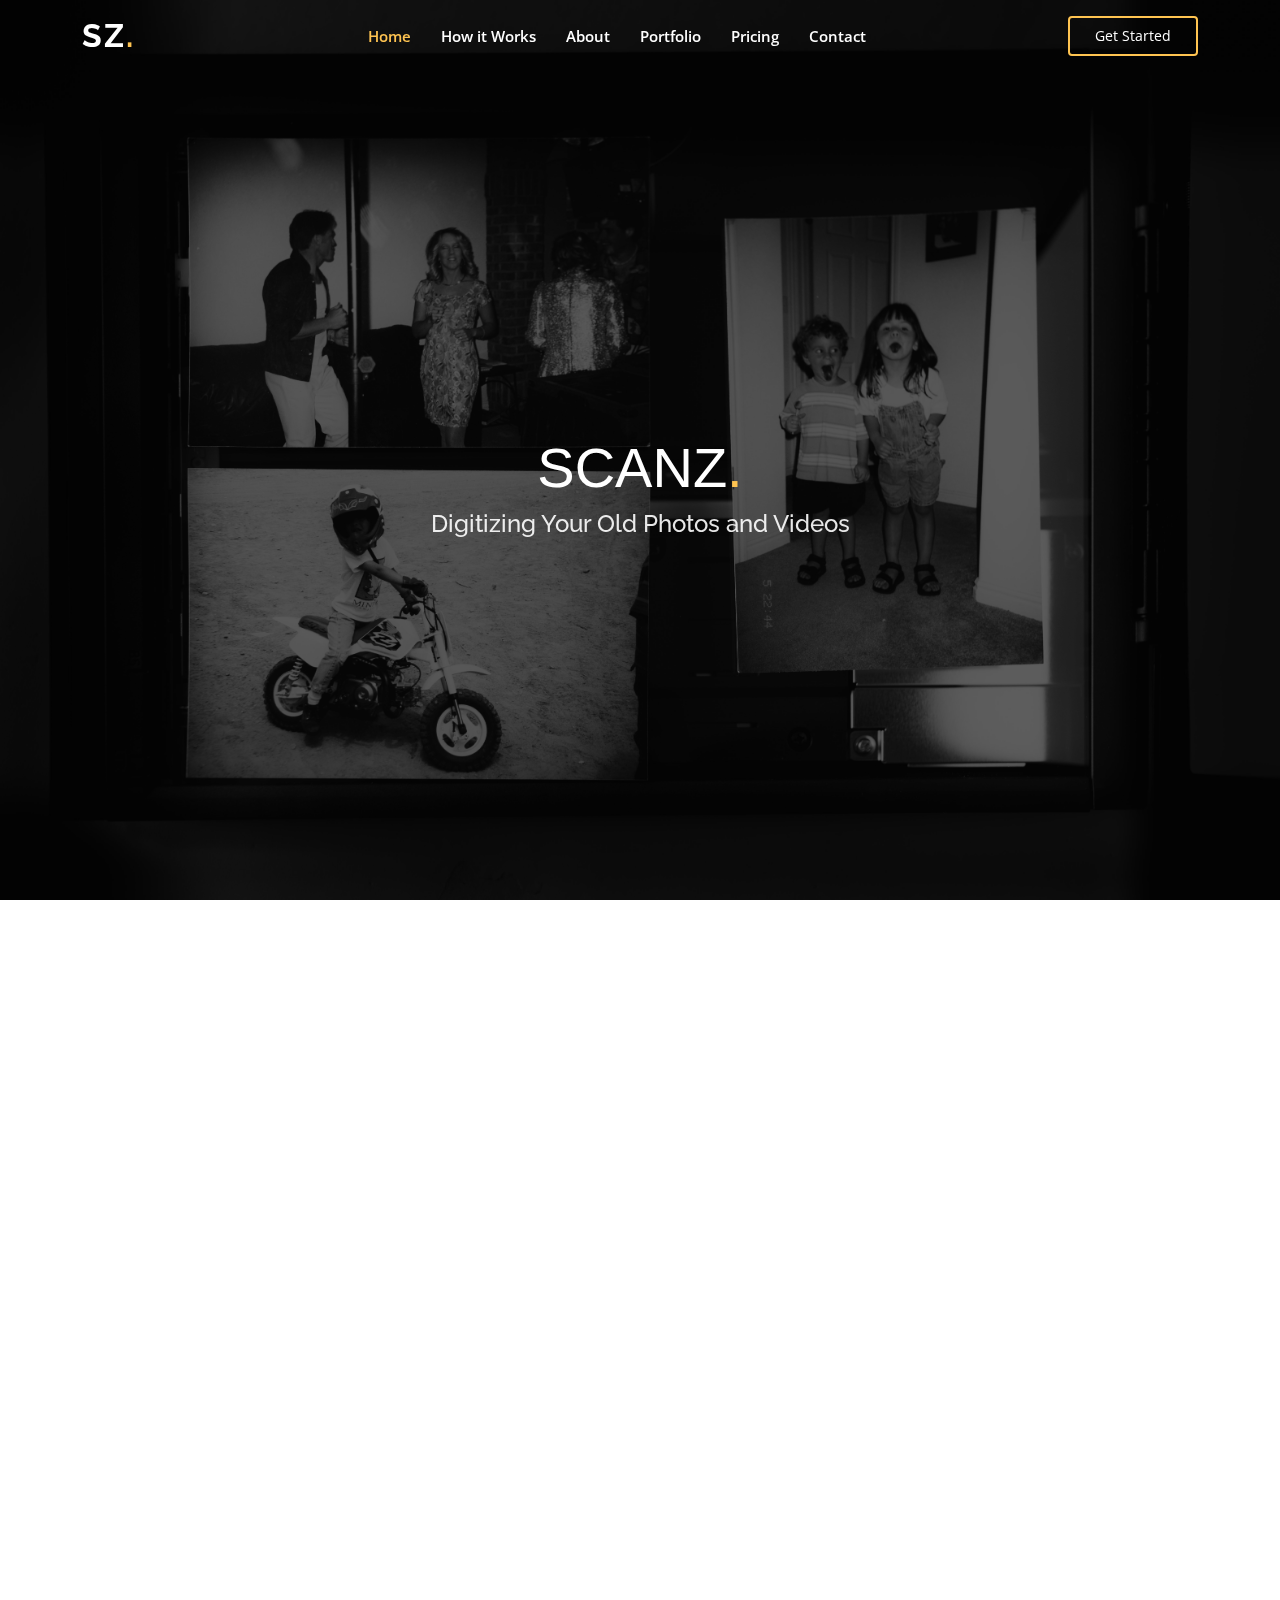
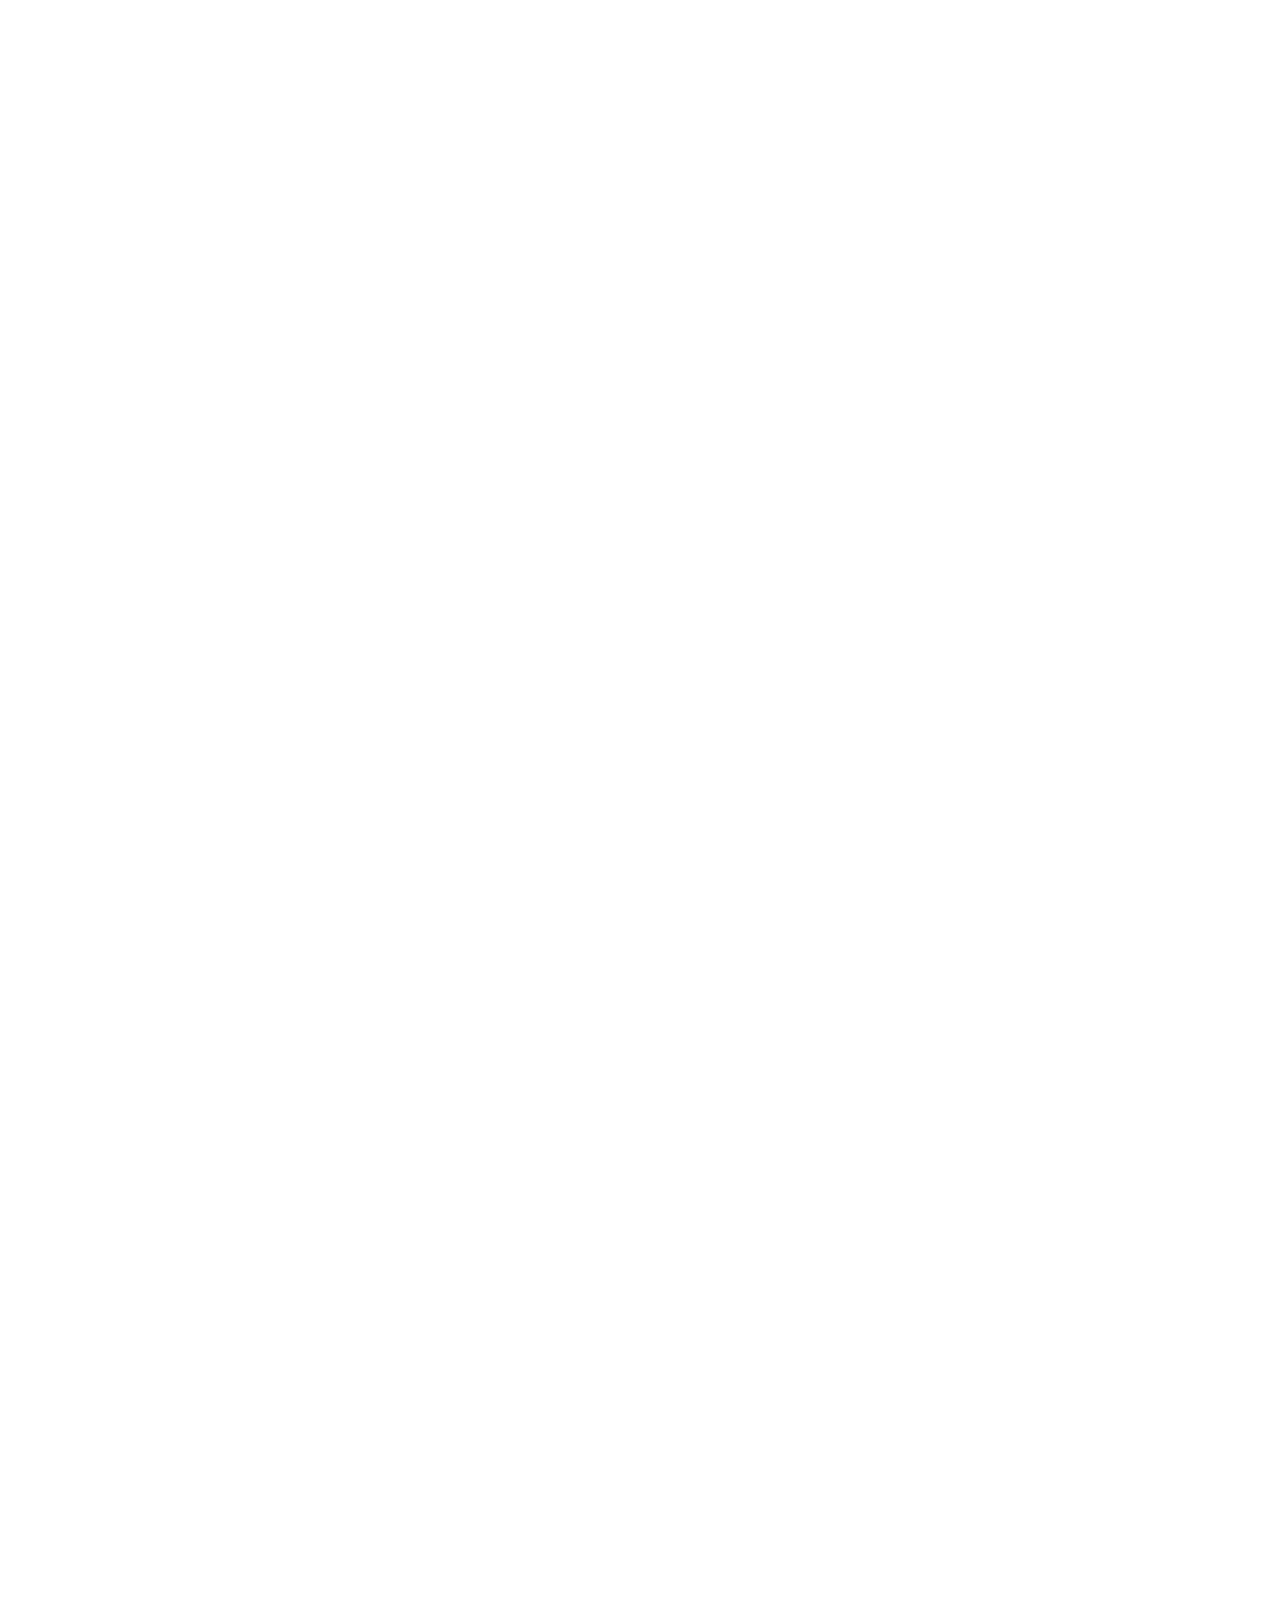
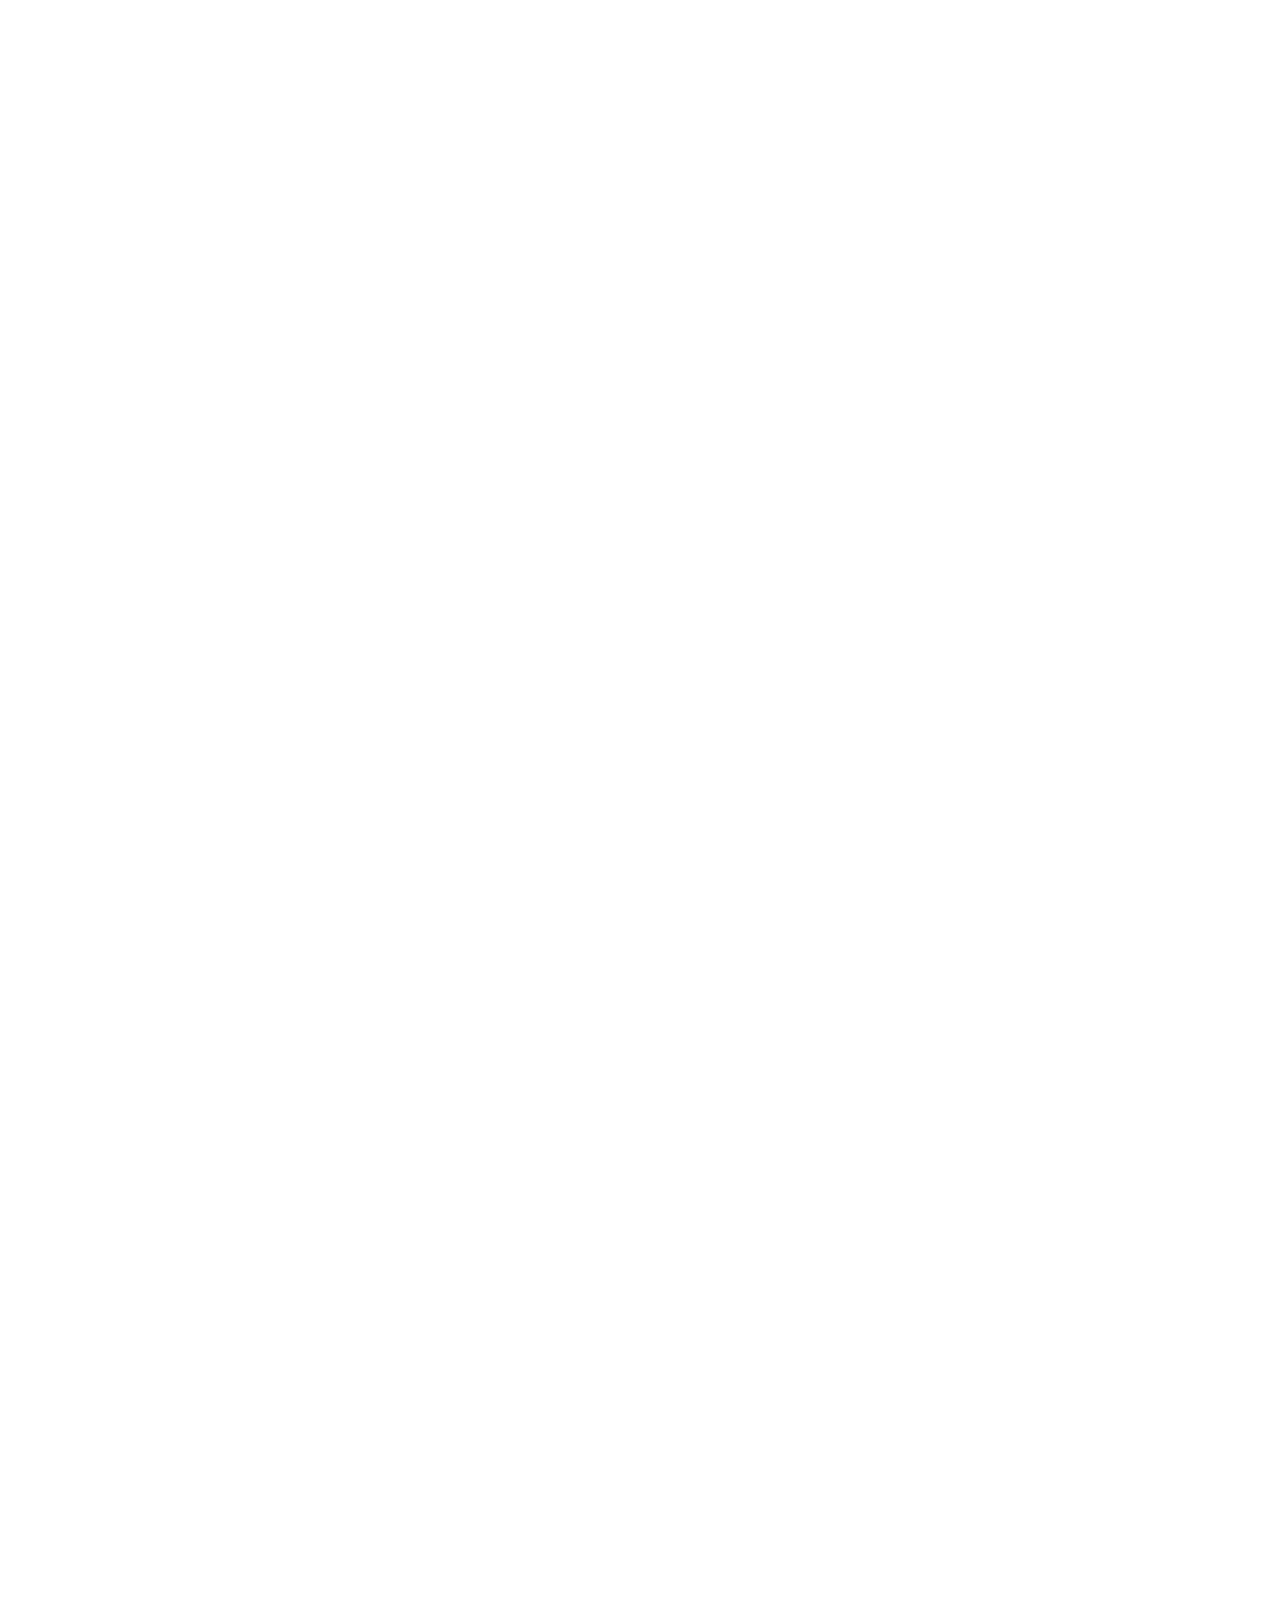
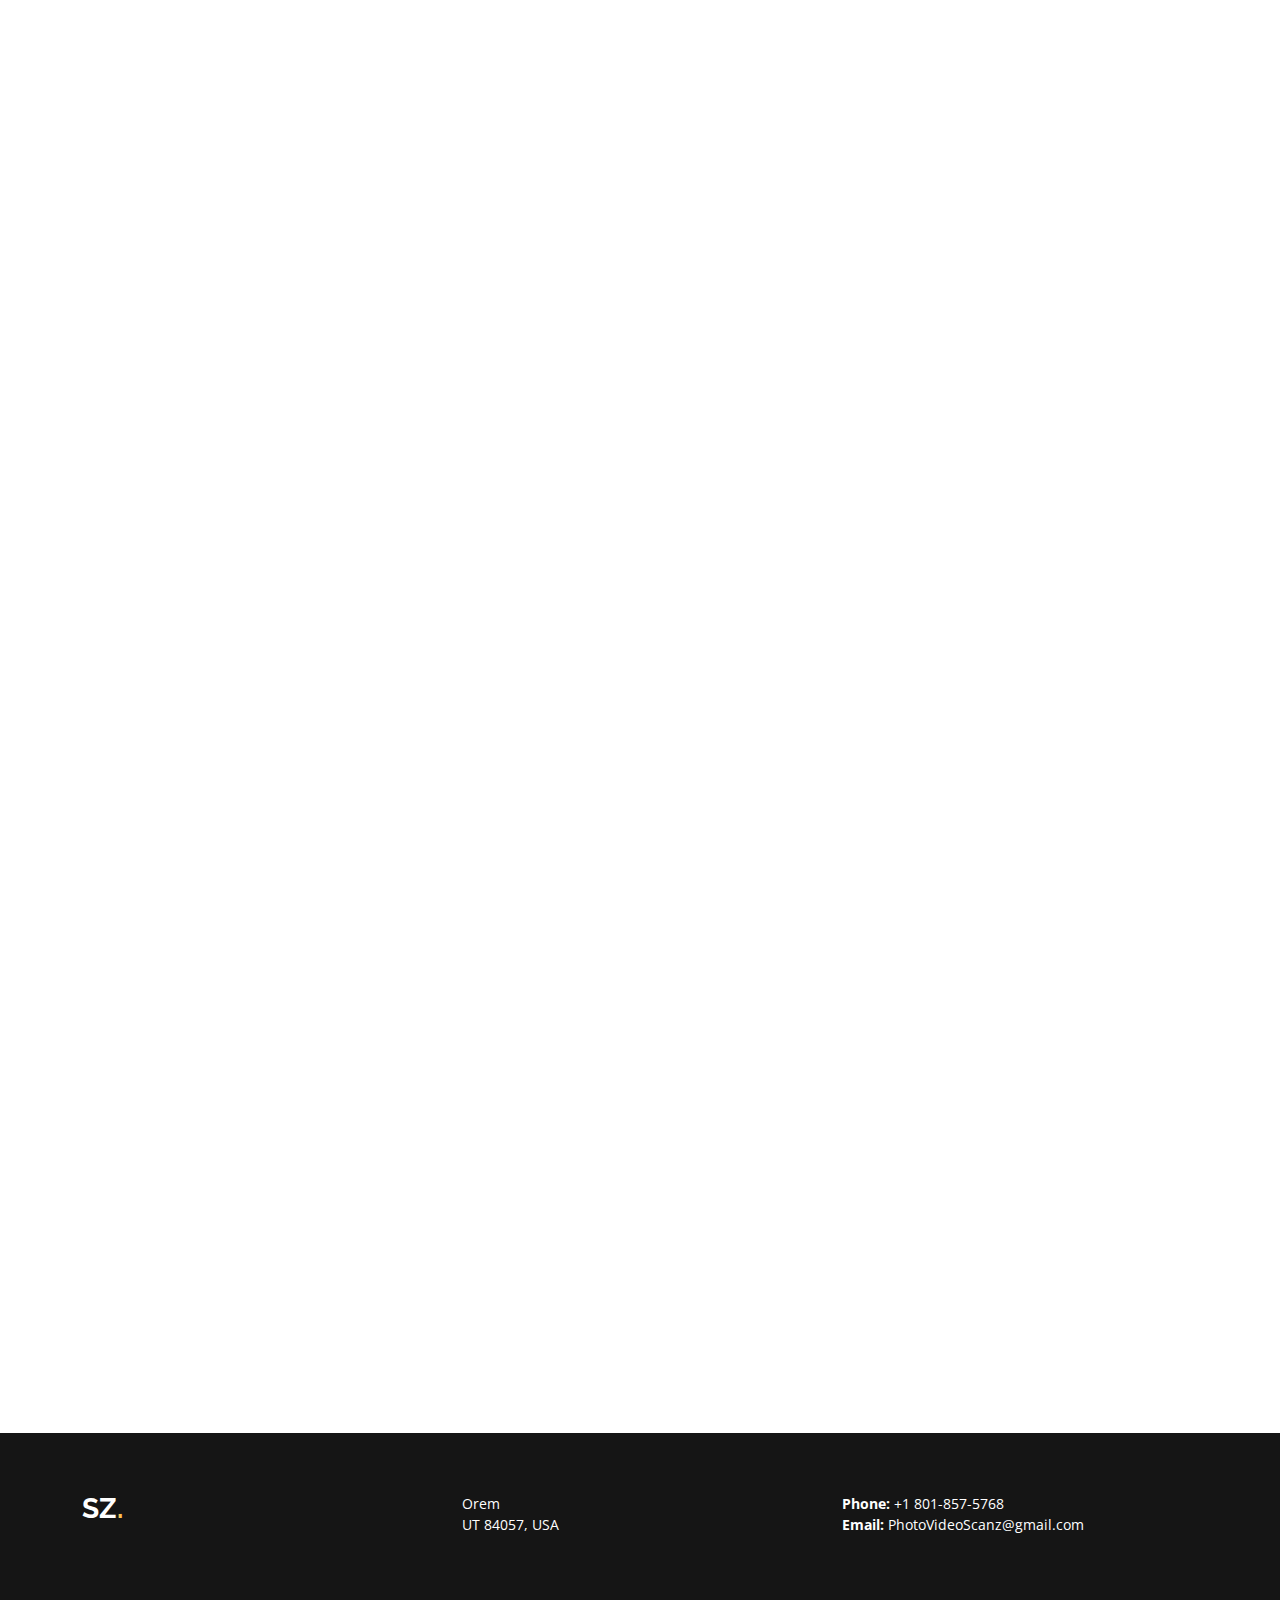
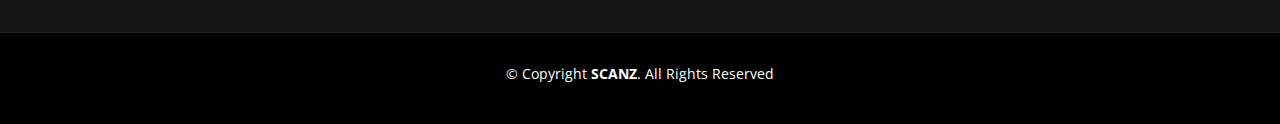
==== index.html @ b17d1dec "added powered by unstatic forms" ====
<!DOCTYPE html>
<html lang="en">

<head>

  <meta property="og:url"                content="https://scanzdigital.com" />
  <meta property="og:type"               content="webstie" />
  <meta property="og:title"              content="Scanz" />
  <meta property="og:description"        content="Share and save your memories digitally" />
  <meta property="og:image"              content="assets/img/cover.jpg" />

  <meta charset="utf-8">
  <meta content="width=device-width, initial-scale=1.0" name="viewport">


<!-- Google tag (gtag.js) -->
<script async src="https://www.googletagmanager.com/gtag/js?id=G-98M9Y3DHP5">
</script>
<script>
  window.dataLayer = window.dataLayer || [];
  function gtag(){dataLayer.push(arguments);}
  gtag('js', new Date());

  gtag('config', 'G-98M9Y3DHP5');

  gtag('config', 'AW-11189648727');
</script>


  <title>Scanz</title>
  <meta content="" name="description">
  <meta content="" name="keywords">

  <!-- Favicons -->
  <link href="assets/img/favicon.png" rel="icon">
  <link href="assets/img/favicon.png" rel="icon">

  <!-- Google Fonts -->
  <link href="https://fonts.googleapis.com/css?family=Open+Sans:300,300i,400,400i,600,600i,700,700i|Raleway:300,300i,400,400i,500,500i,600,600i,700,700i|Poppins:300,300i,400,400i,500,500i,600,600i,700,700i" rel="stylesheet">

  <!-- Vendor CSS Files -->
  <link href="assets/vendor/aos/aos.css" rel="stylesheet">
  <link href="assets/vendor/bootstrap/css/bootstrap.min.css" rel="stylesheet">
  <link href="assets/vendor/bootstrap-icons/bootstrap-icons.css" rel="stylesheet">
  <link href="assets/vendor/boxicons/css/boxicons.min.css" rel="stylesheet">
  <link href="assets/vendor/glightbox/css/glightbox.min.css" rel="stylesheet">
  <link href="assets/vendor/remixicon/remixicon.css" rel="stylesheet">
  <link href="assets/vendor/swiper/swiper-bundle.min.css" rel="stylesheet">

  <!-- Template Main CSS File -->
  <link href="assets/css/style.css" rel="stylesheet">

  <!-- =======================================================
  * Template Name: Gp - v4.10.0
  * Template URL: https://bootstrapmade.com/gp-free-multipurpose-html-bootstrap-template/
  * Author: BootstrapMade.com
  * License: https://bootstrapmade.com/license/
  ======================================================== -->
</head>

<body>

  <!-- ======= Header ======= -->
  <header id="header" class="fixed-top ">
    <div class="container d-flex align-items-center justify-content-lg-between">

      <h1 class="logo me-auto me-lg-0"><a href="index.html">SZ<span>.</span></a></h1>
      <!-- Uncomment below if you prefer to use an image logo -->
      <!-- <a href="index.html" class="logo me-auto me-lg-0"><img src="assets/img/logo.png" alt="" class="img-fluid"></a>-->

      <nav id="navbar" class="navbar order-last order-lg-0">
        <ul>
          <li><a class="nav-link scrollto active" href="#hero">Home</a></li>
          <li><a class="nav-link scrollto" href="#works">How it Works</a></li>
          <li><a class="nav-link scrollto" href="#about">About</a></li>
          <!-- <li><a class="nav-link scrollto" href="#services">Services</a></li> -->
          <li><a class="nav-link scrollto " href="#portfolio">Portfolio</a></li>
          <li><a class="nav-link scrollto" href="#counts">Pricing</a></li>
          <!-- <li class="dropdown"><a href="#"><span>Drop Down</span> <i class="bi bi-chevron-down"></i></a> -->
            <!-- <ul>
              <li><a href="#">Drop Down 1</a></li>
              <li class="dropdown"><a href="#"><span>Deep Drop Down</span> <i class="bi bi-chevron-right"></i></a>
                <ul>
                  <li><a href="#">Deep Drop Down 1</a></li>
                  <li><a href="#">Deep Drop Down 2</a></li>
                  <li><a href="#">Deep Drop Down 3</a></li>
                  <li><a href="#">Deep Drop Down 4</a></li>
                  <li><a href="#">Deep Drop Down 5</a></li>
                </ul>
              </li>
              <li><a href="#">Drop Down 2</a></li>
              <li><a href="#">Drop Down 3</a></li>
              <li><a href="#">Drop Down 4</a></li>
            </ul>
          </li> -->
          <li><a class="nav-link scrollto" href="#contact">Contact</a></li>
        </ul>
        <i class="bi bi-list mobile-nav-toggle"></i>
      </nav><!-- .navbar -->

      <a href="#contact" class="get-started-btn scrollto">Get Started</a>

    </div>
  </header><!-- End Header -->

  <!-- ======= Hero Section ======= -->
  <section id="hero" class="d-flex align-items-center justify-content-center">
    <div class="container" data-aos="fade-up">

      <div class="row justify-content-center" data-aos="fade-up" data-aos-delay="150">
        <div class="col-xl-6 col-lg-8">
          <h1 style="font-family: sans-serif, avenir; font-weight:lighter; ">SCANZ<span>.</span></h1>
          <h2>Digitizing Your Old Photos and Videos</h2>
        </div>
      </div>

      <!-- <div class="row gy-4 mt-5 justify-content-center" data-aos="zoom-in" data-aos-delay="250">
        <div class="col-xl-2 col-md-4">
          <div class="icon-box">
            <i class="ri-store-line"></i>
            <h3><a href="">Lorem Ipsum</a></h3>
          </div>
        </div>
        <div class="col-xl-2 col-md-4">
          <div class="icon-box">
            <i class="ri-bar-chart-box-line"></i>
            <h3><a href="">Dolor Sitema</a></h3>
          </div>
        </div>
        <div class="col-xl-2 col-md-4">
          <div class="icon-box">
            <i class="ri-calendar-todo-line"></i>
            <h3><a href="">Sedare Perspiciatis</a></h3>
          </div>
        </div>
        <div class="col-xl-2 col-md-4">
          <div class="icon-box">
            <i class="ri-paint-brush-line"></i>
            <h3><a href="">Magni Dolores</a></h3>
          </div>
        </div>
        <div class="col-xl-2 col-md-4">
          <div class="icon-box">
            <i class="ri-database-2-line"></i>
            <h3><a href="">Nemos Enimade</a></h3>
          </div>
        </div>
      </div> -->

    </div>
  </section><!-- End Hero -->

  <main id="main">



    <!-- ======= About Section ======= -->
    <section id="works" class="about">
      <div class="container" data-aos="fade-up">

        <div class="row">
          <div class="col-lg-6 pt-4 pt-lg-0 order-2 order-lg-1 content" data-aos="fade-right" data-aos-delay="100">
            <h3>How it Works</h3><br>

            <ul>
              <li><i class="ri-check-double-line"></i> Contact us and we'll send you an estimate</li>
              <li><i class="ri-check-double-line"></i> Gather all your photos, tapes, film slides, and even DVDs</li>
              <li><i class="ri-check-double-line"></i> Schedule a drop off</li>
              <li><i class="ri-check-double-line"></i> Once we have everything we will start digitizing your memories!</li>
              <li><i class="ri-check-double-line"></i> Schedule a pick up for your new digitized memories and physical copies</li>
            </ul>
            <p>
              Please contact us with any questions or concerns!
            </p>
          </div>
        </div>

      </div>
    </section><!-- End About Section -->




    <!-- ======= About Section ======= -->
    <section id="about" class="about">
      <div class="container" data-aos="fade-up">

        <div class="row">
          <div class="col-lg-6 order-1 order-lg-2" data-aos="fade-left" data-aos-delay="100" style="text-align: center; display: block;">
            <img src="assets/img/about.jpg" class="img-fluid"  height="auto" width="300px">
          </div>
          <div class="col-lg-6 pt-4 pt-lg-0 order-2 order-lg-1 content" data-aos="fade-right" data-aos-delay="100">
            <h3>About</h3>
            <p>Why we started SCANZ.</p>
            <p>
              Being a professional photographer and videographer for 6 years 
              and having a love for the art of photo and video years before 
              I started my professional career has made it become a huge part of my life!
              I’ve always loved looking back at my family's old photos and videos, but 
              it was always a hassle to get out all the tapes and set up everything 
              just to watch them or dig in the basement for the old photos. I wished 
              for years that I could just have them easily accessible to look at and 
              share!  Growing up, my grandma has always been a huge part of my life 
              and one of my best friends! She would show us photos from when she grew up 
              in New Zealand and even the time she made it on the news for having so much 
              spirit for the Utah Jazz! I was always afraid that after she died other people 
              would take her photos and I would never see them again. That’s when I decided 
              to do something about it, and that’s when SCANZ was born!
            </p>
            <!-- <ul>
              <li><i class="ri-check-double-line"></i> Ullamco laboris nisi ut aliquip ex ea commodo consequat.</li>
              <li><i class="ri-check-double-line"></i> Duis aute irure dolor in reprehenderit in voluptate velit.</li>
              <li><i class="ri-check-double-line"></i> Ullamco laboris nisi ut aliquip ex ea commodo consequat. Duis aute irure dolor in reprehenderit in voluptate trideta storacalaperda mastiro dolore eu fugiat nulla pariatur.</li>
            </ul>
            <p>
              Ullamco laboris nisi ut aliquip ex ea commodo consequat. Duis aute irure dolor in reprehenderit in voluptate
              velit esse cillum dolore eu fugiat nulla pariatur. Excepteur sint occaecat cupidatat non proident
            </p> -->
          </div>
        </div>

      </div>
    </section><!-- End About Section -->

    <!-- ======= Clients Section ======= -->
    <!-- <section id="clients" class="clients">
      <div class="container" data-aos="zoom-in">

        <div class="clients-slider swiper">
          <div class="swiper-wrapper align-items-center">
            <div class="swiper-slide"><img src="assets/img/clients/client-1.png" class="img-fluid" alt=""></div>
            <div class="swiper-slide"><img src="assets/img/clients/client-2.png" class="img-fluid" alt=""></div>
            <div class="swiper-slide"><img src="assets/img/clients/client-3.png" class="img-fluid" alt=""></div>
            <div class="swiper-slide"><img src="assets/img/clients/client-4.png" class="img-fluid" alt=""></div>
            <div class="swiper-slide"><img src="assets/img/clients/client-5.png" class="img-fluid" alt=""></div>
            <div class="swiper-slide"><img src="assets/img/clients/client-6.png" class="img-fluid" alt=""></div>
            <div class="swiper-slide"><img src="assets/img/clients/client-7.png" class="img-fluid" alt=""></div>
            <div class="swiper-slide"><img src="assets/img/clients/client-8.png" class="img-fluid" alt=""></div>
          </div>
          <div class="swiper-pagination"></div>
        </div>

      </div>
    </section> -->
    <!-- End Clients Section -->

    <!-- ======= Features Section ======= -->
    <!-- <section id="features" class="features">
      <div class="container" data-aos="fade-up">

        <div class="row">
          <div class="image col-lg-6" style='background-image: url("assets/img/features.jpg");' data-aos="fade-right"></div>
          <div class="col-lg-6" data-aos="fade-left" data-aos-delay="100">
            <div class="icon-box mt-5 mt-lg-0" data-aos="zoom-in" data-aos-delay="150">
              <i class="bx bx-receipt"></i>
              <h4>Est labore ad</h4>
              <p>Consequuntur sunt aut quasi enim aliquam quae harum pariatur laboris nisi ut aliquip</p>
            </div>
            <div class="icon-box mt-5" data-aos="zoom-in" data-aos-delay="150">
              <i class="bx bx-cube-alt"></i>
              <h4>Harum esse qui</h4>
              <p>Excepteur sint occaecat cupidatat non proident, sunt in culpa qui officia deserunt</p>
            </div>
            <div class="icon-box mt-5" data-aos="zoom-in" data-aos-delay="150">
              <i class="bx bx-images"></i>
              <h4>Aut occaecati</h4>
              <p>Aut suscipit aut cum nemo deleniti aut omnis. Doloribus ut maiores omnis facere</p>
            </div>
            <div class="icon-box mt-5" data-aos="zoom-in" data-aos-delay="150">
              <i class="bx bx-shield"></i>
              <h4>Beatae veritatis</h4>
              <p>Expedita veritatis consequuntur nihil tempore laudantium vitae denat pacta</p>
            </div>
          </div>
        </div>

      </div>
    </section> -->
    <!-- End Features Section -->

    <!-- ======= Services Section ======= -->
    <!-- <section id="services" class="services">
      <div class="container" data-aos="fade-up">

        <div class="section-title">
          <h2>Services</h2>
          <p>Check our Services</p>
        </div>

        <div class="row">
          <div class="col-lg-4 col-md-6 d-flex align-items-stretch" data-aos="zoom-in" data-aos-delay="100">
            <div class="icon-box">
              <div class="icon"><i class="bx bxl-dribbble"></i></div>
              <h4><a href="">Lorem Ipsum</a></h4>
              <p>Voluptatum deleniti atque corrupti quos dolores et quas molestias excepturi</p>
            </div>
          </div>

          <div class="col-lg-4 col-md-6 d-flex align-items-stretch mt-4 mt-md-0" data-aos="zoom-in" data-aos-delay="200">
            <div class="icon-box">
              <div class="icon"><i class="bx bx-file"></i></div>
              <h4><a href="">Sed ut perspiciatis</a></h4>
              <p>Duis aute irure dolor in reprehenderit in voluptate velit esse cillum dolore</p>
            </div>
          </div>

          <div class="col-lg-4 col-md-6 d-flex align-items-stretch mt-4 mt-lg-0" data-aos="zoom-in" data-aos-delay="300">
            <div class="icon-box">
              <div class="icon"><i class="bx bx-tachometer"></i></div>
              <h4><a href="">Magni Dolores</a></h4>
              <p>Excepteur sint occaecat cupidatat non proident, sunt in culpa qui officia</p>
            </div>
          </div>

          <div class="col-lg-4 col-md-6 d-flex align-items-stretch mt-4" data-aos="zoom-in" data-aos-delay="100">
            <div class="icon-box">
              <div class="icon"><i class="bx bx-world"></i></div>
              <h4><a href="">Nemo Enim</a></h4>
              <p>At vero eos et accusamus et iusto odio dignissimos ducimus qui blanditiis</p>
            </div>
          </div>

          <div class="col-lg-4 col-md-6 d-flex align-items-stretch mt-4" data-aos="zoom-in" data-aos-delay="200">
            <div class="icon-box">
              <div class="icon"><i class="bx bx-slideshow"></i></div>
              <h4><a href="">Dele cardo</a></h4>
              <p>Quis consequatur saepe eligendi voluptatem consequatur dolor consequuntur</p>
            </div>
          </div>

          <div class="col-lg-4 col-md-6 d-flex align-items-stretch mt-4" data-aos="zoom-in" data-aos-delay="300">
            <div class="icon-box">
              <div class="icon"><i class="bx bx-arch"></i></div>
              <h4><a href="">Divera don</a></h4>
              <p>Modi nostrum vel laborum. Porro fugit error sit minus sapiente sit aspernatur</p>
            </div>
          </div>

        </div>

      </div> -->
    <!-- </section> -->
    <!-- End Services Section -->

    <!-- ======= Cta Section ======= -->
    <!-- <section id="cta" class="cta">
      <div class="container" data-aos="zoom-in">

        <div class="text-center">
          <h3>Call To Action</h3>
          <p> Duis aute irure dolor in reprehenderit in voluptate velit esse cillum dolore eu fugiat nulla pariatur. Excepteur sint occaecat cupidatat non proident, sunt in culpa qui officia deserunt mollit anim id est laborum.</p>
          <a class="cta-btn" href="#">Call To Action</a>
        </div>

      </div>
    </section> -->
    <!-- End Cta Section -->

    <!-- ======= Portfolio Section ======= -->
    <section id="portfolio" class="portfolio">
      <div class="container" data-aos="fade-up">

        <div class="section-title">
          <h2>Portfolio</h2>
          <p>Check our Portfolio</p>
        </div>

        <!-- <div class="row" data-aos="fade-up" data-aos-delay="100">
          <div class="col-lg-12 d-flex justify-content-center">
            <ul id="portfolio-flters">
              <li data-filter="*" class="filter-active">All</li>
              <li data-filter=".filter-app">App</li>
              <li data-filter=".filter-card">Card</li>
              <li data-filter=".filter-web">Web</li>
            </ul>
          </div>
        </div> -->

        <div class="row portfolio-container" data-aos="fade-up" data-aos-delay="200">

          <div class="col-lg-4 col-md-6 portfolio-item filter-app">
            <div class="portfolio-wrap">
              <img src="assets/img/portfolio/portfolio-1.jpg" class="img-fluid" alt="">
              <div class="portfolio-info">
                <h4></h4>
                <p></p>
                <div class="portfolio-links">
                  <a href="assets/img/portfolio/portfolio-1.jpg" data-gallery="portfolioGallery" class="portfolio-lightbox" title="App 1"><i class="bx bx-plus"></i></a>
                  <!-- <a href="portfolio-details.html" title="More Details"><i class="bx bx-link"></i></a> -->
                </div>
              </div>
            </div>
          </div>

          <div class="col-lg-4 col-md-6 portfolio-item filter-web">
            <div class="portfolio-wrap">
              <img src="assets/img/portfolio/portfolio-2.jpg" class="img-fluid" alt="">
              <div class="portfolio-info">
                <h4></h4>
                <p></p>
                <div class="portfolio-links">
                  <a href="assets/img/portfolio/portfolio-2.jpg" data-gallery="portfolioGallery" class="portfolio-lightbox" title="Web 3"><i class="bx bx-plus"></i></a>
                  <!-- <a href="portfolio-details.html" title="More Details"><i class="bx bx-link"></i></a> -->
                </div>
              </div>
            </div>
          </div>

          <div class="col-lg-4 col-md-6 portfolio-item filter-app">
            <div class="portfolio-wrap">
              <img src="assets/img/portfolio/portfolio-3.jpg" class="img-fluid" alt="">
              <div class="portfolio-info">
                <h4></h4>
                <p></p>
                <div class="portfolio-links">
                  <a href="assets/img/portfolio/portfolio-3.jpg" data-gallery="portfolioGallery" class="portfolio-lightbox" title="App 2"><i class="bx bx-plus"></i></a>
                  <!-- <a href="portfolio-details.html" title="More Details"><i class="bx bx-link"></i></a> -->
                </div>
              </div>
            </div>
          </div>

          <div class="col-lg-4 col-md-6 portfolio-item filter-card">
            <div class="portfolio-wrap">
              <img src="assets/img/portfolio/portfolio-4.jpg" class="img-fluid" alt="">
              <div class="portfolio-info">
                <h4></h4>
                <p></p>
                <div class="portfolio-links">
                  <a href="assets/img/portfolio/portfolio-4.jpg" data-gallery="portfolioGallery" class="portfolio-lightbox" title="Card 2"><i class="bx bx-plus"></i></a>
                  <!-- <a href="portfolio-details.html" title="More Details"><i class="bx bx-link"></i></a> -->
                </div>
              </div>
            </div>
          </div>

          <div class="col-lg-4 col-md-6 portfolio-item filter-web">
            <div class="portfolio-wrap">
              <img src="assets/img/portfolio/portfolio-5.jpg" class="img-fluid" alt="">
              <div class="portfolio-info">
                <h4></h4>
                <p></p>
                <div class="portfolio-links">
                  <a href="assets/img/portfolio/portfolio-5.jpg" data-gallery="portfolioGallery" class="portfolio-lightbox" title="Web 2"><i class="bx bx-plus"></i></a>
                  <!-- <a href="portfolio-details.html" title="More Details"><i class="bx bx-link"></i></a> -->
                </div>
              </div>
            </div>
          </div>

          <div class="col-lg-4 col-md-6 portfolio-item filter-app">
            <div class="portfolio-wrap">
              <img src="assets/img/portfolio/portfolio-6.jpg" class="img-fluid" alt="">
              <div class="portfolio-info">
                <h4></h4>
                <p></p>
                <div class="portfolio-links">
                  <a href="assets/img/portfolio/portfolio-6.jpg" data-gallery="portfolioGallery" class="portfolio-lightbox" title="App 3"><i class="bx bx-plus"></i></a>
                  <!-- <a href="portfolio-details.html" title="More Details"><i class="bx bx-link"></i></a> -->
                </div>
              </div>
            </div>
          </div>

          <div class="col-lg-4 col-md-6 portfolio-item filter-card">
            <div class="portfolio-wrap">
              <img src="assets/img/portfolio/portfolio-7.jpg" class="img-fluid" alt="">
              <div class="portfolio-info">
                <h4></h4>
                <p></p>
                <div class="portfolio-links">
                  <a href="assets/img/portfolio/portfolio-7.jpg" data-gallery="portfolioGallery" class="portfolio-lightbox" title="Card 1"><i class="bx bx-plus"></i></a>
                  <!-- <a href="portfolio-details.html" title="More Details"><i class="bx bx-link"></i></a> -->
                </div>
              </div>
            </div>
          </div>

          <div class="col-lg-4 col-md-6 portfolio-item filter-card">
            <div class="portfolio-wrap">
              <img src="assets/img/portfolio/portfolio-8.jpg" class="img-fluid" alt="">
              <div class="portfolio-info">
                <h4></h4>
                <p></p>
                <div class="portfolio-links">
                  <a href="assets/img/portfolio/portfolio-8.jpg" data-gallery="portfolioGallery" class="portfolio-lightbox" title="Card 3"><i class="bx bx-plus"></i></a>
                  <!-- <a href="portfolio-details.html" title="More Details"><i class="bx bx-link"></i></a> -->
                </div>
              </div>
            </div>
          </div>

          <div class="col-lg-4 col-md-6 portfolio-item filter-web">
            <div class="portfolio-wrap">
              <img src="assets/img/portfolio/portfolio-9.jpg" class="img-fluid" alt="">
              <div class="portfolio-info">
                <h4></h4>
                <p></p>
                <div class="portfolio-links">
                  <a href="assets/img/portfolio/portfolio-9.jpg" data-gallery="portfolioGallery" class="portfolio-lightbox" title="Web 3"><i class="bx bx-plus"></i></a>
                  <!-- <a href="portfolio-details.html" title="More Details"><i class="bx bx-link"></i></a> -->
                </div>
              </div>
            </div>
          </div>

        </div>

      </div>
    </section><!-- End Portfolio Section -->

    <!-- ======= Counts Section ======= -->
    <section id="counts" class="counts">
      <div class="container" data-aos="fade-up">

        <div class="row no-gutters">
          <div class="image col-xl-5 d-flex align-items-stretch justify-content-center justify-content-lg-start" data-aos="fade-right" data-aos-delay="100"></div>
          <div class="col-xl-7 ps-0 ps-lg-5 pe-lg-1 d-flex align-items-stretch" data-aos="fade-left" data-aos-delay="100">
            <div style="text-align: center;" class="content d-flex flex-column justify-content-center">
              <h3>Pricing to Digitize Photos</h3>
              <p>
                  Get all your printed photos digitized and put on a flash drive

              </p>
              
              <p style="font-size: small;">*&#40Pricing for Film Slides, CDs, and extra Flash Drives see 'Extra Options' below&#41</p>
              <div class="row">
                <div class="col-md-6 d-md-flex align-items-md-stretch">
                  <div style="text-align: center;" class="count-box">
                    <!-- <i class="bi bi-emoji-smile"></i> -->
                    <h3 style="padding-left: 20px;">0 - 200 </h3>
                    <!-- <span data-purecounter-start="0" data-purecounter-end="65" data-purecounter-duration="2" class="purecounter"></span> -->
                    <p>$0.18 per photo</p>
                  </div>
                </div>

                <div class="col-md-6 d-md-flex align-items-md-stretch">
                  <div style="text-align: center;" class="count-box">
                    <!-- <i class="bi bi-journal-richtext"></i> -->
                    <h3 style="padding-left: 20px;">200 - 500 </h3>
                    <p>$0.16 per photo</p>
                  </div>
                </div>

                <div class="col-md-6 d-md-flex align-items-md-stretch">
                  <div style="text-align: center;" class="count-box">
                    <!-- <i class="bi bi-clock"></i> -->
                    <h3 style="padding-left: 20px;">500 - 1000 </h3>
                    <p>$0.14 per photo</p>
                  </div>
                </div>

                <div class="col-md-6 d-md-flex align-items-md-stretch">
                  <div style="text-align: center;" class="count-box">
                    <!-- <i class="bi bi-award"></i> -->
                    <h3 style="padding-left: 20px;">1000 - 2000 </h3>
                    <p>$0.12 per photo</p>
                  </div>
                </div>

                <div class="col-md-6 d-md-flex align-items-md-stretch">
                  <div style="text-align: center;" class="count-box">
                    <!-- <i class="bi bi-award"></i> -->
                    <h3 style="padding-left: 20px;">2000+ </h3>
                    <p>$0.10 per photo</p>
                  </div>
                </div>

              </div>

              <p style="font-size:large; font-weight: bold;">Extra Options</p>
              <p style="font-size: medium;">*$3.00 per DVD</p>
              <p style="font-size: medium;">*$0.30 per film slide</p>
              <p style="font-size: medium;">* Our photo scanning service comes with one free flash drive if you wish
                 to have your photos to be put on multiple flash drives it’s $5 extra
                  per flash drive 
              </p>

            </div> 
            <!-- End .content -->
          </div>
        </div>

      </div> 
    </section>

    <!-- End Counts Section -->



    <section  class="counts2">
      <div class="container" data-aos="fade-up">

        <div class="row no-gutters">
          <div class="image col-xl-5 d-flex align-items-stretch justify-content-center justify-content-lg-start" data-aos="fade-right" data-aos-delay="100"></div>
          <div class="col-xl-7 ps-0 ps-lg-5 pe-lg-1 d-flex align-items-stretch" data-aos="fade-left" data-aos-delay="100">
            <div style="text-align: center;" class="content d-flex flex-column justify-content-center">
              <h3>Pricing to Digitize Videos</h3>
              <p>
                  Get all your video tapes/cassets digitized and put on a flash drive
              </p>
              <div class="row">
                <div class="col-md-6 d-md-flex align-items-md-stretch">
                  <div style="text-align: center;" class="count-box">
                    <!-- <i class="bi bi-emoji-smile"></i> -->
                    <h3 style="padding-left: 20px;">0 - 10 </h3>
                    <!-- <span data-purecounter-start="0" data-purecounter-end="65" data-purecounter-duration="2" class="purecounter"></span> -->
                    <p>$15.00 per tape</p>
                  </div>
                </div>

                <div class="col-md-6 d-md-flex align-items-md-stretch">
                  <div style="text-align: center;" class="count-box">
                    <!-- <i class="bi bi-journal-richtext"></i> -->
                    <h3 style="padding-left: 20px;">11 - 20 </h3>
                    <p>$14.00 per tape</p>
                  </div>
                </div>

                <div class="col-md-6 d-md-flex align-items-md-stretch">
                  <div style="text-align: center;" class="count-box">
                    <!-- <i class="bi bi-clock"></i> -->
                    <h3 style="padding-left: 20px;">21 - 30 </h3>
                    <p>$13.00 per tape</p>
                  </div>
                </div>

                <div class="col-md-6 d-md-flex align-items-md-stretch">
                  <div style="text-align: center;" class="count-box">
                    <!-- <i class="bi bi-award"></i> -->
                    <h3 style="padding-left: 20px;">31 - 40 </h3>
                    <p>$12.00 per tape</p>
                  </div>
                </div>

                <div class="col-md-6 d-md-flex align-items-md-stretch">
                  <div style="text-align: center;" class="count-box">
                    <!-- <i class="bi bi-award"></i> -->
                    <h3 style="padding-left: 20px;">41+ </h3>
                    <p>$10.00 per tape</p>
                  </div>
                </div>
              </div>
            </div> 
            <!-- End .content -->
          </div>
        </div>

      </div> 
    </section>




    <!-- ======= Testimonials Section ======= -->
    <!-- <section id="testimonials" class="testimonials">
      <div class="container" data-aos="zoom-in">

        <div class="testimonials-slider swiper" data-aos="fade-up" data-aos-delay="100">
          <div class="swiper-wrapper">

            <div class="swiper-slide">
              <div class="testimonial-item">
                <img src="assets/img/testimonials/testimonials-1.jpg" class="testimonial-img" alt="">
                <h3>Saul Goodman</h3>
                <h4>Ceo &amp; Founder</h4>
                <p>
                  <i class="bx bxs-quote-alt-left quote-icon-left"></i>
                  Proin iaculis purus consequat sem cure digni ssim donec porttitora entum suscipit rhoncus. Accusantium quam, ultricies eget id, aliquam eget nibh et. Maecen aliquam, risus at semper.
                  <i class="bx bxs-quote-alt-right quote-icon-right"></i>
                </p>
              </div> -->
            <!-- </div> -->
            <!-- End testimonial item -->

            <!-- <div class="swiper-slide">
              <div class="testimonial-item">
                <img src="assets/img/testimonials/testimonials-2.jpg" class="testimonial-img" alt="">
                <h3>Sara Wilsson</h3>
                <h4>Designer</h4>
                <p>
                  <i class="bx bxs-quote-alt-left quote-icon-left"></i>
                  Export tempor illum tamen malis malis eram quae irure esse labore quem cillum quid cillum eram malis quorum velit fore eram velit sunt aliqua noster fugiat irure amet legam anim culpa.
                  <i class="bx bxs-quote-alt-right quote-icon-right"></i>
                </p>
              </div>
            </div> -->
            <!-- End testimonial item -->

            <!-- <div class="swiper-slide">
              <div class="testimonial-item">
                <img src="assets/img/testimonials/testimonials-3.jpg" class="testimonial-img" alt="">
                <h3>Jena Karlis</h3>
                <h4>Store Owner</h4>
                <p>
                  <i class="bx bxs-quote-alt-left quote-icon-left"></i>
                  Enim nisi quem export duis labore cillum quae magna enim sint quorum nulla quem veniam duis minim tempor labore quem eram duis noster aute amet eram fore quis sint minim.
                  <i class="bx bxs-quote-alt-right quote-icon-right"></i>
                </p>
              </div>
            </div> -->
            <!-- End testimonial item -->


          <!-- </div>
          <div class="swiper-pagination"></div>
        </div>

      </div>
    </section> -->
    <!-- End Testimonials Section -->

    <!-- ======= Team Section ======= -->
    <!-- <section id="team" class="team">
      <div class="container" data-aos="fade-up">

        <div class="section-title">
          <h2>Team</h2>
          <p>Check our Team</p>
        </div>

        <div class="row">

          <div class="col-lg-3 col-md-6 d-flex align-items-stretch">
            <div class="member" data-aos="fade-up" data-aos-delay="100">
              <div class="member-img">
                <img src="assets/img/team/team-1.jpg" class="img-fluid" alt="">
                <div class="social">
                  <a href=""><i class="bi bi-twitter"></i></a>
                  <a href=""><i class="bi bi-facebook"></i></a>
                  <a href=""><i class="bi bi-instagram"></i></a>
                  <a href=""><i class="bi bi-linkedin"></i></a>
                </div>
              </div>
              <div class="member-info">
                <h4>Walter White</h4>
                <span>Chief Executive Officer</span>
              </div>
            </div>
          </div>

          <div class="col-lg-3 col-md-6 d-flex align-items-stretch">
            <div class="member" data-aos="fade-up" data-aos-delay="200">
              <div class="member-img">
                <img src="assets/img/team/team-2.jpg" class="img-fluid" alt="">
                <div class="social">
                  <a href=""><i class="bi bi-twitter"></i></a>
                  <a href=""><i class="bi bi-facebook"></i></a>
                  <a href=""><i class="bi bi-instagram"></i></a>
                  <a href=""><i class="bi bi-linkedin"></i></a>
                </div>
              </div>
              <div class="member-info">
                <h4>Sarah Jhonson</h4>
                <span>Product Manager</span>
              </div>
            </div>
          </div>

          <div class="col-lg-3 col-md-6 d-flex align-items-stretch">
            <div class="member" data-aos="fade-up" data-aos-delay="300">
              <div class="member-img">
                <img src="assets/img/team/team-3.jpg" class="img-fluid" alt="">
                <div class="social">
                  <a href=""><i class="bi bi-twitter"></i></a>
                  <a href=""><i class="bi bi-facebook"></i></a>
                  <a href=""><i class="bi bi-instagram"></i></a>
                  <a href=""><i class="bi bi-linkedin"></i></a>
                </div>
              </div>
              <div class="member-info">
                <h4>William Anderson</h4>
                <span>CTO</span>
              </div>
            </div>
          </div>

          <div class="col-lg-3 col-md-6 d-flex align-items-stretch">
            <div class="member" data-aos="fade-up" data-aos-delay="400">
              <div class="member-img">
                <img src="assets/img/team/team-4.jpg" class="img-fluid" alt="">
                <div class="social">
                  <a href=""><i class="bi bi-twitter"></i></a>
                  <a href=""><i class="bi bi-facebook"></i></a>
                  <a href=""><i class="bi bi-instagram"></i></a>
                  <a href=""><i class="bi bi-linkedin"></i></a>
                </div>
              </div>
              <div class="member-info">
                <h4>Amanda Jepson</h4>
                <span>Accountant</span>
              </div>
            </div>
          </div>

        </div>

      </div>
    </section> -->
    <!-- End Team Section -->

    <!-- ======= Contact Section ======= -->
    <section id="contact" class="contact">
      <div class="container" data-aos="fade-up">

        <div class="section-title">
          <h2>Contact</h2>
          <p>Contact Us</p>
        </div>

        <!-- <div>
          <iframe style="border:0; width: 100%; height: 270px;" src="https://www.google.com/maps/embed?pb=!1m14!1m8!1m3!1d12097.433213460943!2d-74.0062269!3d40.7101282!3m2!1i1024!2i768!4f13.1!3m3!1m2!1s0x0%3A0xb89d1fe6bc499443!2sDowntown+Conference+Center!5e0!3m2!1smk!2sbg!4v1539943755621" frameborder="0" allowfullscreen></iframe>
        </div> -->

        

      <div class="col-lg-8 mt-5 mt-lg-0">


        <!-- <form action="https://formkeep.com/f/d45d0c2e7b34"
        accept-charset="UTF-8"
        enctype="multipart/form-data"
        method="POST"
        > -->

        <form method="post" action="https://forms.un-static.com/forms/96d7f7cb171ffeb1b668ce291539fa69f5fc01d3">

        <h5>Contact Info</h5>
        <input type="hidden" name="utf8" value="✓">
        <br>
        <div class="col-md-6 form-group">
          <input type="text" name="name" class="form-control" id="name" placeholder="Your Name" required>
        </div>
        <br>
        <div class="col-md-6 form-group mt-3 mt-md-0">
          <input type="email" class="form-control" name="email" id="email" placeholder="Your Email" required>
        </div>

        <br>
        <div class="col-md-6 form-group mt-3 mt-md-0">
          <input type="phone" class="form-control" name="phone" id="phone" placeholder="Your Phone Number" required>
        </div>
      
        <!-- <label for="email-address">Email Address</label>
        <input type="email" id="email-address" name="email"> -->


        <br>
        <label name="services">What service are you interested in?</label>
        <select class="form-control select_menu"  name="services">
          <option disabled selected value class="form-control" style="color: #ced4da;">></option> <option>Photo</option> <option>Video</option> <option>Both</option> </select>
        </select>

        <br>
        <label name="services">Do you need them rushed?</label>
        <select class="form-control" name="rushed">
          <option disabled selected value class="form-control" style="color: #ced4da;">></option> <option>Yes</option> <option>No</option> </select>
        </select>


        <br>
        <label name="services">How do you prefer to be contacted?</label>
        <select class="form-control" name="perferedContact">
          <option disabled selected value class="form-control" style="color: #ced4da;">></option><option>Text Message</option> <option>Email</option> </select>
        </select>

        <br>
        <div class="form-group mt-3">
          <input type="text" class="form-control" name="Found" id="Found" placeholder="How did you find us?" required>
        </div>

        <br>
        <div class="form-group mt-3">
          <textarea class="form-control" name="message" rows="5" placeholder="Other info or questions" required></textarea>
        </div>
        <br>
      
        <!-- <label for="photo-album">Photos</label>
        <input type="file" id="photo-album" multiple name="photos[]"> -->
        <div class="php-email-form"><button type="submit">Send Message</button></div>
        <p><small>(Powered by <a rel="nofollow" href="Un-static Forms">Un-static Forms</a>)</small></p>
        <!-- <button type="submit">Submit</button> -->
      </form>

            <!-- <form action="https://formkeep.com/f/d45d0c2e7b34"
            accept-charset="UTF-8"
            enctype="multipart/form-data" method="post" role="form" class="php-email-form">
              <div class="row">
                <div class="col-md-6 form-group">
                  <input type="text" name="name" class="form-control" id="name" placeholder="Your Name" required>
                </div>
                <div class="col-md-6 form-group mt-3 mt-md-0">
                  <input type="email" class="form-control" name="email" id="email" placeholder="Your Email" required>
                </div>
              </div>
              <div class="form-group mt-3">
                <input type="text" class="form-control" name="subject" id="subject" placeholder="Subject" required>
              </div>
              <div class="form-group mt-3">
                <textarea class="form-control" name="message" rows="5" placeholder="Message" required></textarea>
              </div>
              <div class="my-3">
                <div class="loading">Loading</div>
                <div class="error-message"></div>
                <div class="sent-message">Your message has been sent. Thank you!</div>
              </div>
              <div class="text-center"><button type="submit">Send Message</button></div>
            </form> -->

          </div>
          <div class="row mt-5">

            <div class="col-lg-4">
              <div class="info">
                <div class="address">
                  <i class="bi bi-geo-alt"></i>
                  <h4>Location:</h4>
                  <p>Orem Utah 84057</p>
                </div>
  
                <div class="email">
                  <i class="bi bi-envelope"></i>
                  <h4>Email:</h4>
                  <p>PhotoVideoScanz@gmail.com</p>
                </div>
  
                <div class="phone">
                  <i class="bi bi-phone"></i>
                  <h4>Call:</h4>
                  <p>+1 801-857-5768</p>
                </div>
  
              </div>
  
            </div>

        </div>

        

      </div>
    </section><!-- End Contact Section -->

  </main><!-- End #main -->

  <!-- ======= Footer ======= -->
  <footer id="footer">
    <div class="footer-top">
      <div class="container">
        <div class="row">

          <div class="col-sm-4 style="width: .33;">
            <div class="footer-info">
              <h3>SZ<span>.</span></h3>
              <p>


              </p>
              <!-- <div class="social-links mt-3">
                <a href="#" class="twitter"><i class="bx bxl-twitter"></i></a>
                <a href="#" class="facebook"><i class="bx bxl-facebook"></i></a>
                <a href="#" class="instagram"><i class="bx bxl-instagram"></i></a>
                <a href="#" class="google-plus"><i class="bx bxl-skype"></i></a>
                <a href="#" class="linkedin"><i class="bx bxl-linkedin"></i></a>
              </div> -->
            </div>
          </div>

          <div class="col-sm-4 footer-links" style="width: .33;">
            <p>
              Orem <br>
              UT 84057, USA<br><br>
            </p>
            <!-- <h4>Useful Links</h4>
            <ul>
              <li><i class="bx bx-chevron-right"></i> <a href="#">Home</a></li>
              <li><i class="bx bx-chevron-right"></i> <a href="#about">About us</a></li>
              <li><a class="nav-link scrollto " href="#portfolio">Portfolio</a></li>
              <li><i class="bx bx-chevron-right"></i> <a href="#">Services</a></li> 
              <li><i class="bx bx-chevron-right"></i> <a href="#">Terms of service</a></li>
              <li><i class="bx bx-chevron-right"></i> <a href="#">Privacy policy</a></li>
            </ul> -->
          </div>

          <div class="col-sm-4 footer-links" style="width: .33;">

            <p>                
              <strong>Phone:</strong> +1 801-857-5768<br>
              <strong>Email:</strong> PhotoVideoScanz@gmail.com<br>
            </p>
            <!-- <h4>Our Services</h4>
            <ul>
              <li><i class="bx bx-chevron-right"></i> <a href="#">Web Design</a></li>
              <li><i class="bx bx-chevron-right"></i> <a href="#">Web Development</a></li>
              <li><i class="bx bx-chevron-right"></i> <a href="#">Product Management</a></li>
              <li><i class="bx bx-chevron-right"></i> <a href="#">Marketing</a></li>
              <li><i class="bx bx-chevron-right"></i> <a href="#">Graphic Design</a></li>
            </ul> -->
          </div>

          <!-- <div class="col-lg-4 col-md-6 footer-newsletter">
            <h4>Our Newsletter</h4>
            <p>Tamen quem nulla quae legam multos aute sint culpa legam noster magna</p>
            <form action="" method="post">
              <input type="email" name="email"><input type="submit" value="Subscribe">
            </form>

          </div> -->

        </div>
      </div>
    </div>

    <div class="container">
      <div class="copyright">
        &copy; Copyright <strong><span>SCANZ</span></strong>. All Rights Reserved
      </div>
      <div class="credits">
        <!-- All the links in the footer should remain intact. -->
        <!-- You can delete the links only if you purchased the pro version. -->
        <!-- Licensing information: https://bootstrapmade.com/license/ -->
        <!-- Purchase the pro version with working PHP/AJAX contact form: https://bootstrapmade.com/gp-free-multipurpose-html-bootstrap-template/ -->
        <!-- Designed by <a href="https://bootstrapmade.com/">BootstrapMade</a> -->
      </div>
    </div>
  </footer><!-- End Footer -->

  <div id="preloader"></div>
  <a href="#" class="back-to-top d-flex align-items-center justify-content-center"><i class="bi bi-arrow-up-short"></i></a>

  <!-- Vendor JS Files -->
  <script src="assets/vendor/purecounter/purecounter_vanilla.js"></script>
  <script src="assets/vendor/aos/aos.js"></script>
  <script src="assets/vendor/bootstrap/js/bootstrap.bundle.min.js"></script>
  <script src="assets/vendor/glightbox/js/glightbox.min.js"></script>
  <script src="assets/vendor/isotope-layout/isotope.pkgd.min.js"></script>
  <script src="assets/vendor/swiper/swiper-bundle.min.js"></script>
  <script src="assets/vendor/php-email-form/validate.js"></script>

  <!-- Template Main JS File -->
  <script src="assets/js/main.js"></script>

</body>

</html>
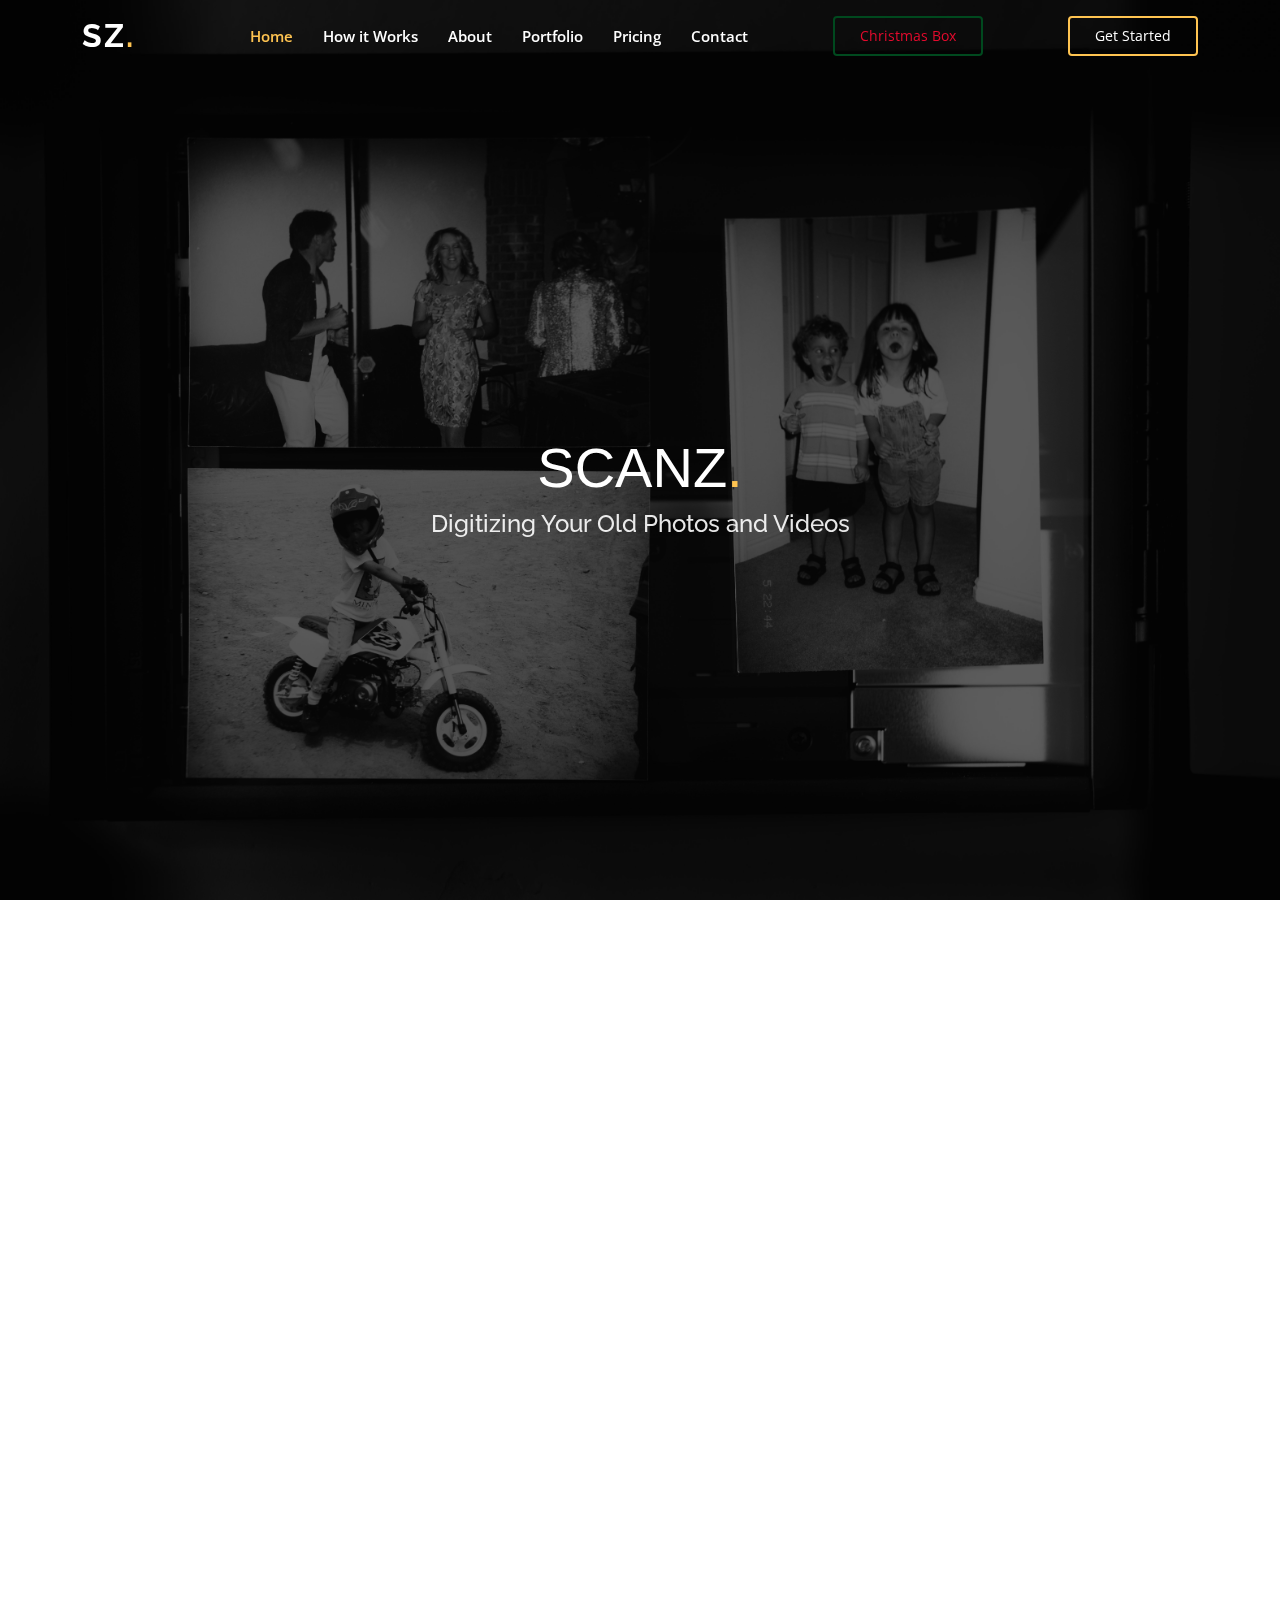
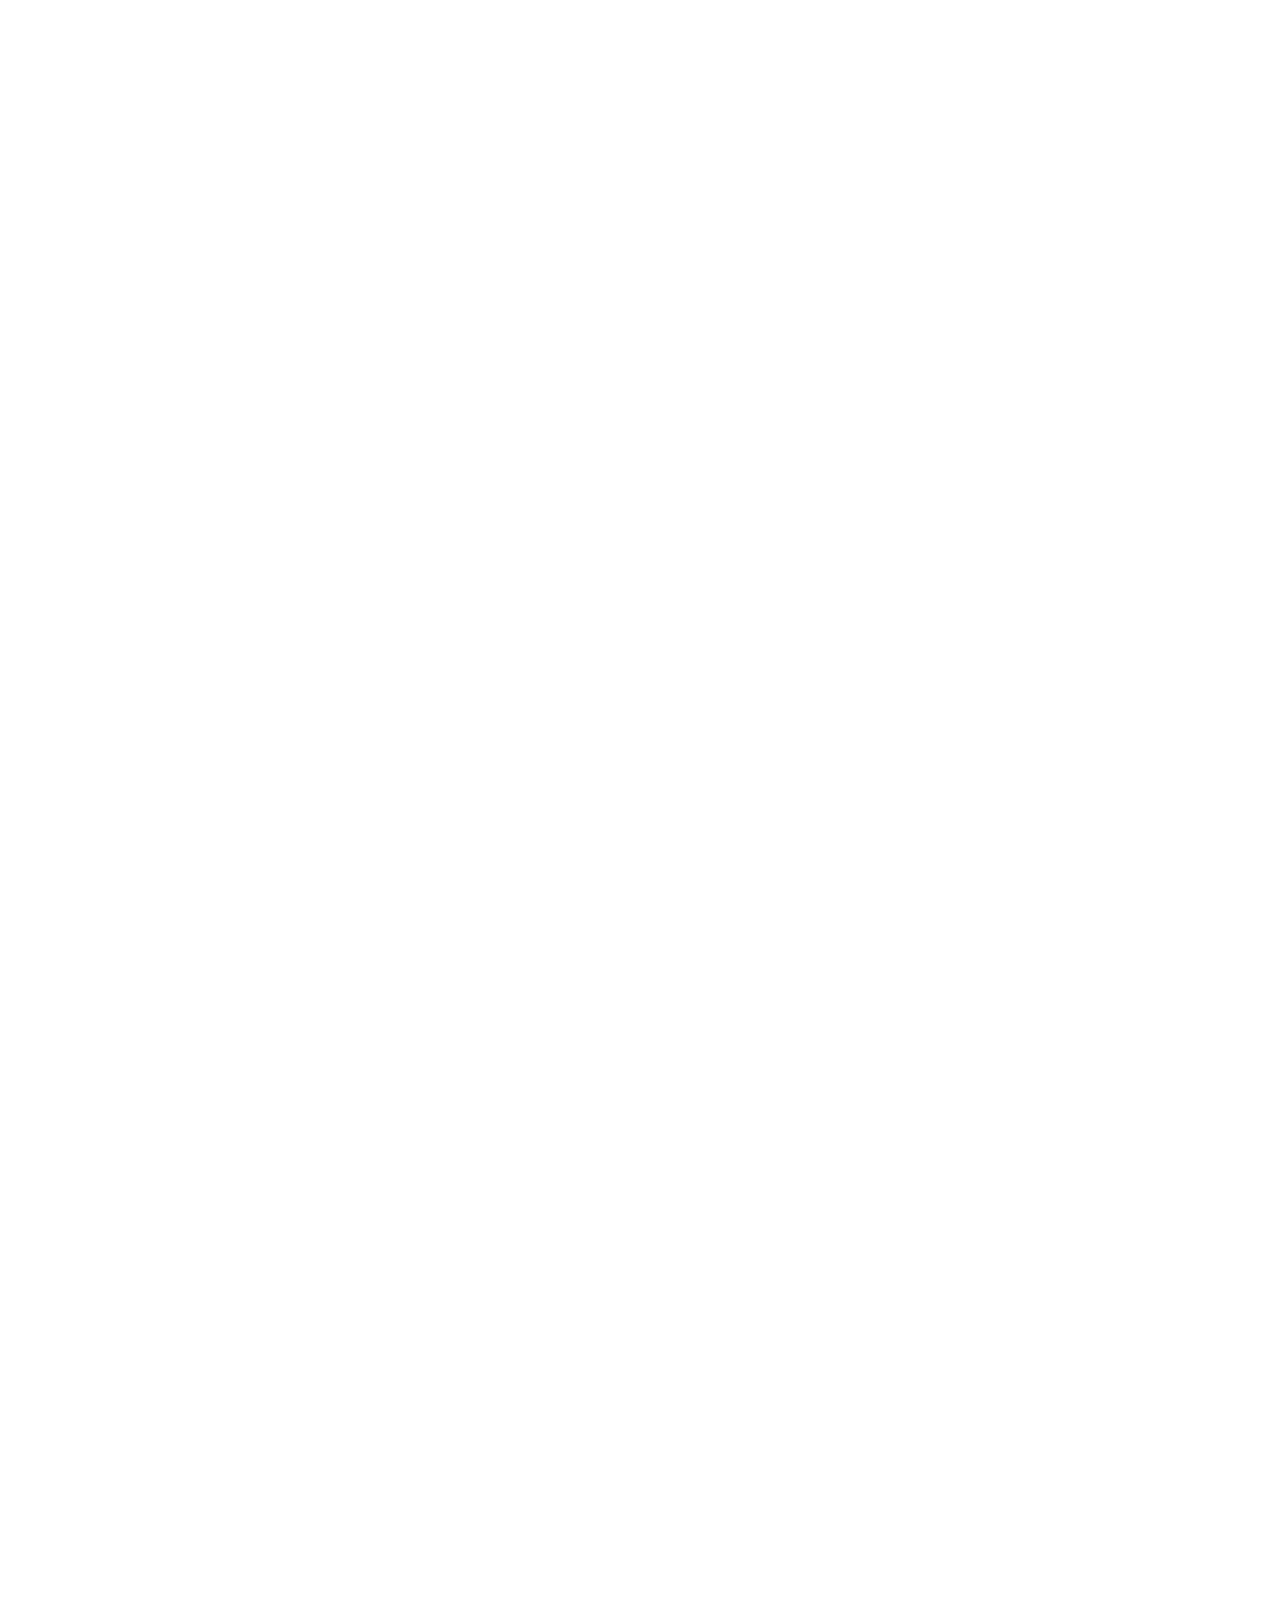
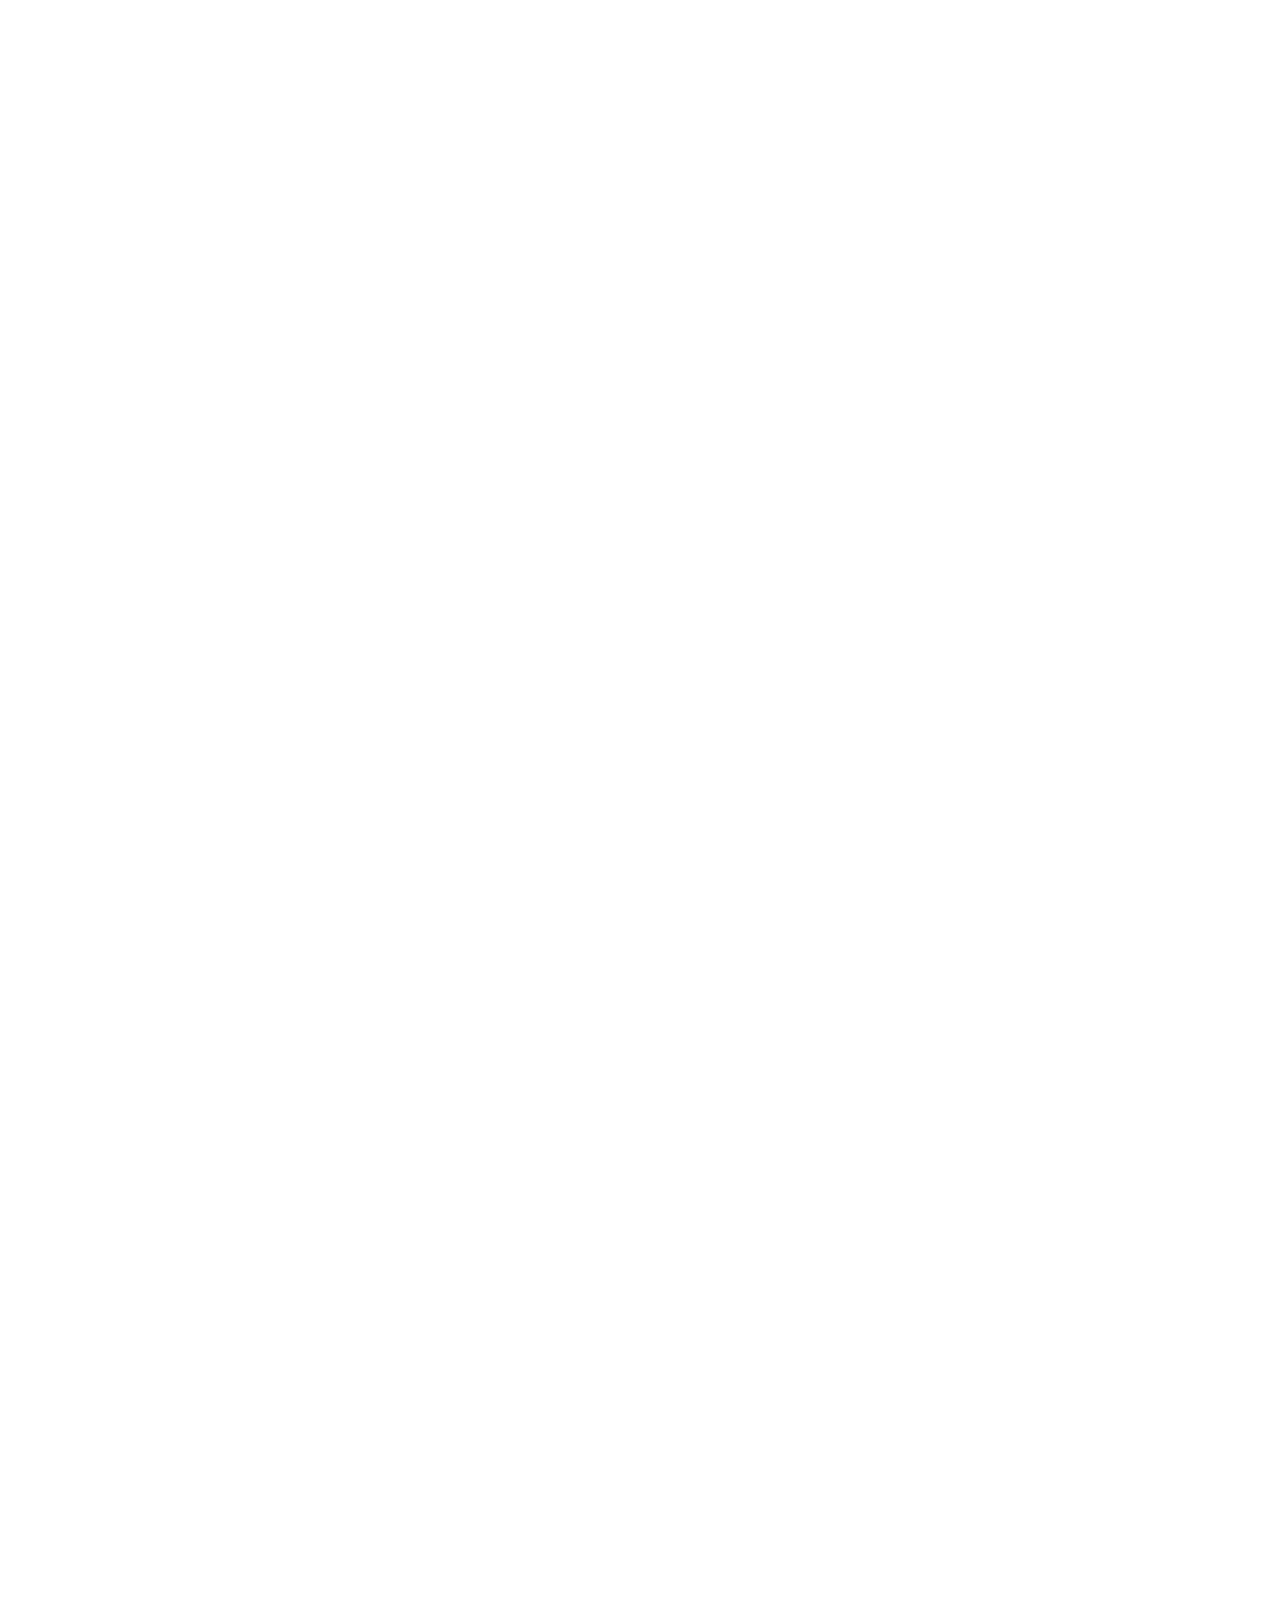
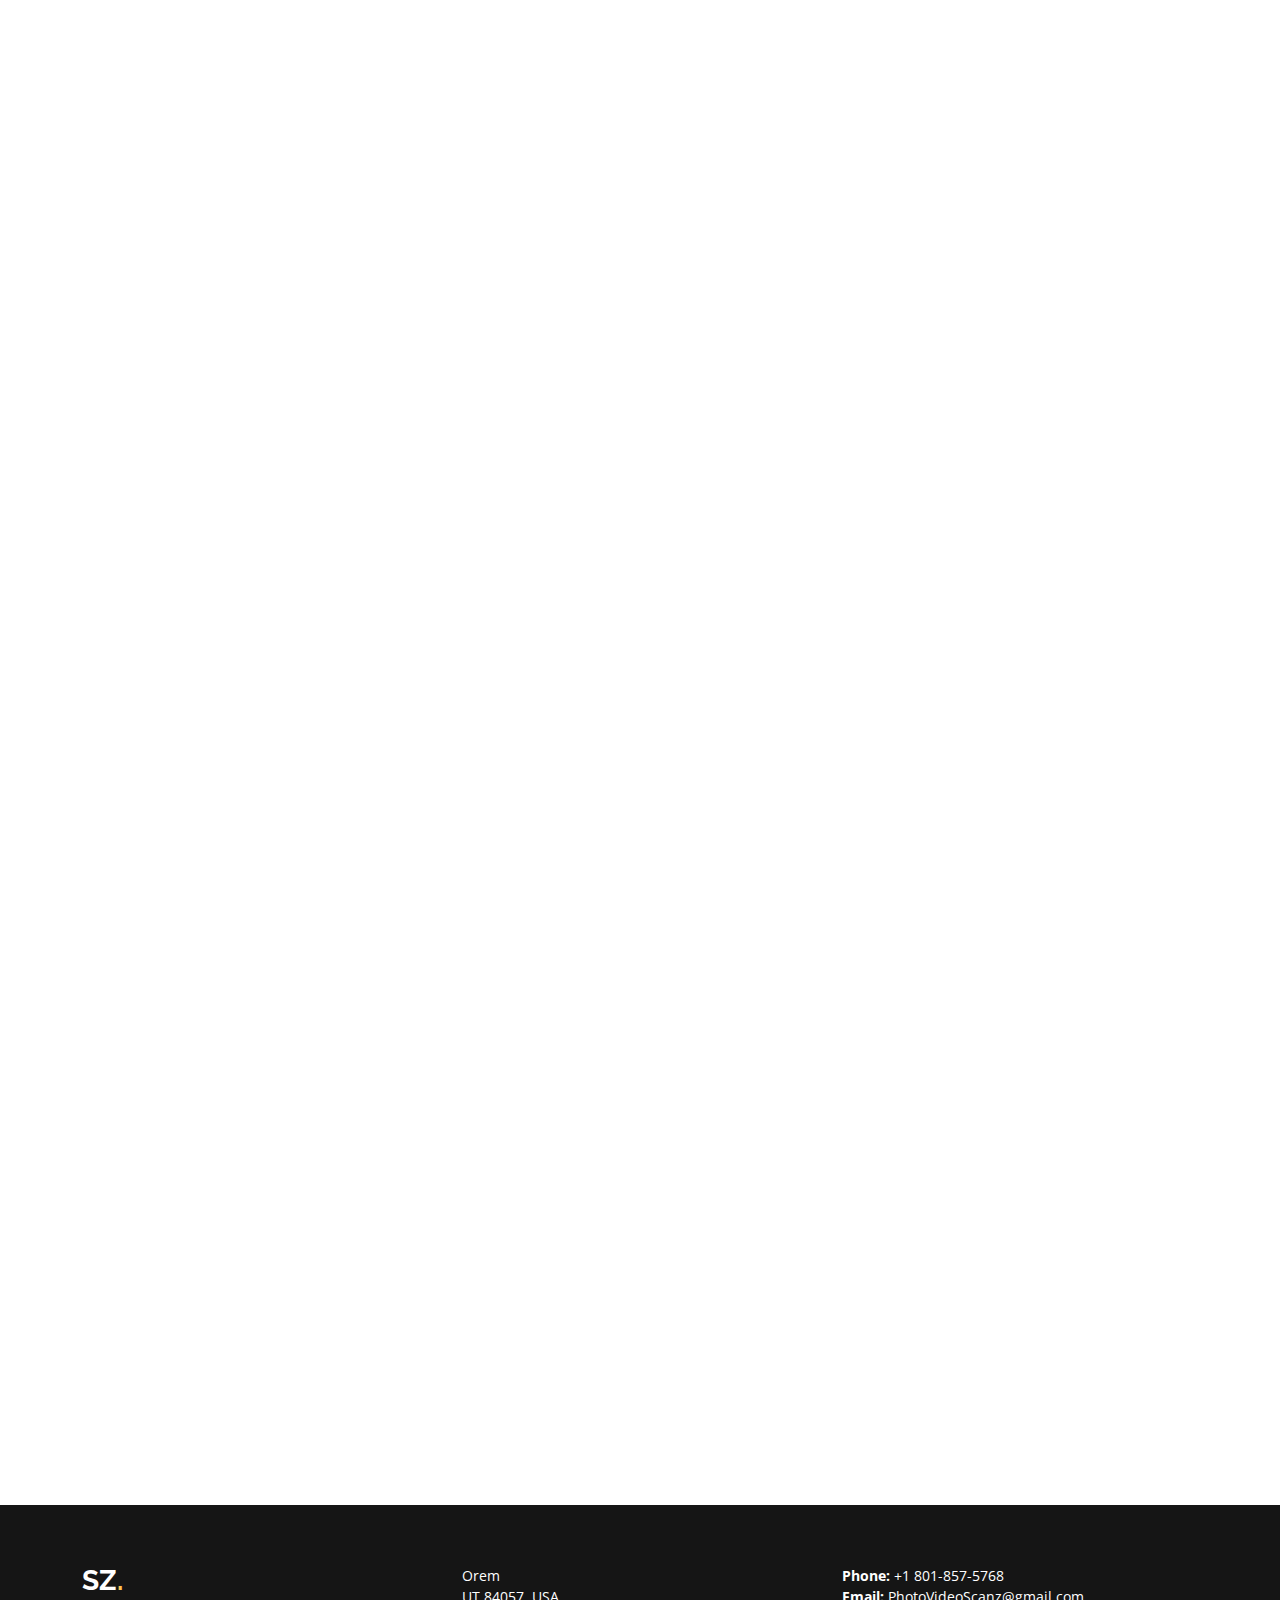
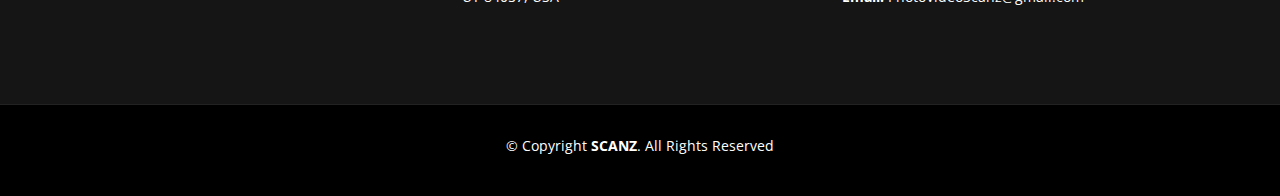
==== commit b8dfebdf: "Christmas" ====
--- a/index.html
+++ b/index.html
@@ -98,6 +98,8 @@
         <i class="bi bi-list mobile-nav-toggle"></i>
       </nav><!-- .navbar -->
 
+      <a href="#contact" class="christmas-btn scrollto">Christmas Box</a>
+      
       <a href="#contact" class="get-started-btn scrollto">Get Started</a>
 
     </div>
@@ -566,6 +568,15 @@
                   </div>
                 </div>
 
+                <div class="col-md-6 d-md-flex align-items-md-stretch">
+                  <div style="text-align: center;" class="count-box">
+                    <!-- <i class="bi bi-award"></i> -->
+                    <h3 style="padding-left: 20px; color: #249E6B">Christmas Box </h3>
+                    <p>$30 for 400 photos</p>
+                    <p>$40 for 550 photos</p>
+                  </div>
+                </div>
+
               </div>
 
               <p style="font-size:large; font-weight: bold;">Extra Options</p>
@@ -640,6 +651,16 @@
                     <p>$10.00 per tape</p>
                   </div>
                 </div>
+
+                <div class="col-md-6 d-md-flex align-items-md-stretch">
+                  <div style="text-align: center;" class="count-box">
+                    <!-- <i class="bi bi-award"></i> -->
+                    <h3 style="padding-left: 20px; color: #249E6B;">Christmas Box </h3>
+                    <p>$30 for 4 tapes</p>
+                    <p>$40 for 6 tapes</p>
+                  </div>
+                </div>
+
               </div>
             </div> 
             <!-- End .content -->
@@ -848,7 +869,7 @@
         <br>
         <label name="services">What service are you interested in?</label>
         <select class="form-control select_menu"  name="services">
-          <option disabled selected value class="form-control" style="color: #ced4da;">></option> <option>Photo</option> <option>Video</option> <option>Both</option> </select>
+          <option disabled selected value class="form-control" style="color: #ced4da;">></option> <option>Photo</option> <option>Video</option> <option>$30 Christmas Box</option> <option>$40 Christmas Box</option> <option>Photo and Video</option> </select>
         </select>
 
         <br>
--- a/assets/css/style.css
+++ b/assets/css/style.css
@@ -176,6 +176,17 @@
   border: 2px solid #ffc451;
 }
 
+.christmas-btn {
+  color: #e40a2d;
+  border-radius: 4px;
+  padding: 7px 25px 8px 25px;
+  white-space: nowrap;
+  transition: 0.3s;
+  font-size: 14px;
+  display: inline-block;
+  border: 2px solid #00491e;
+}
+
 .get-started-btn:hover {
   background: #ffbb38;
   color: #343a40;
@@ -233,7 +244,7 @@
 .navbar a:hover,
 .navbar .active,
 .navbar .active:focus,
-.navbar li:hover>a {
+.navbar li:hover > a {
   color: #ffc451;
 }
 
@@ -270,11 +281,11 @@
 
 .navbar .dropdown ul a:hover,
 .navbar .dropdown ul .active:hover,
-.navbar .dropdown ul li:hover>a {
+.navbar .dropdown ul li:hover > a {
   background-color: #ffc451;
 }
 
-.navbar .dropdown:hover>ul {
+.navbar .dropdown:hover > ul {
   opacity: 1;
   top: 100%;
   visibility: visible;
@@ -286,7 +297,7 @@
   visibility: hidden;
 }
 
-.navbar .dropdown .dropdown:hover>ul {
+.navbar .dropdown .dropdown:hover > ul {
   opacity: 1;
   top: 0;
   left: 100%;
@@ -298,7 +309,7 @@
     left: -90%;
   }
 
-  .navbar .dropdown .dropdown:hover>ul {
+  .navbar .dropdown .dropdown:hover > ul {
     left: -100%;
   }
 }
@@ -365,7 +376,7 @@
 
 .navbar-mobile a:hover,
 .navbar-mobile .active,
-.navbar-mobile li:hover>a {
+.navbar-mobile li:hover > a {
   color: #151515;
   background-color: #ffc451;
 }
@@ -402,11 +413,11 @@
 
 .navbar-mobile .dropdown ul a:hover,
 .navbar-mobile .dropdown ul .active:hover,
-.navbar-mobile .dropdown ul li:hover>a {
+.navbar-mobile .dropdown ul li:hover > a {
   background-color: #ffc451;
 }
 
-.navbar-mobile .dropdown>.dropdown-active {
+.navbar-mobile .dropdown > .dropdown-active {
   display: block;
 }
 
@@ -720,7 +731,8 @@
 # Cta
 --------------------------------------------------------------*/
 .cta {
-  background: linear-gradient(rgba(2, 2, 2, 0.5), rgba(0, 0, 0, 0.5)), url("../img/cta-bg.jpg") fixed center center;
+  background: linear-gradient(rgba(2, 2, 2, 0.5), rgba(0, 0, 0, 0.5)),
+    url("../img/cta-bg.jpg") fixed center center;
   background-size: cover;
   padding: 60px 0;
 }
@@ -894,7 +906,10 @@
   position: relative;
 }
 
-.portfolio-details .portfolio-details-slider .swiper-pagination .swiper-pagination-bullet {
+.portfolio-details
+  .portfolio-details-slider
+  .swiper-pagination
+  .swiper-pagination-bullet {
   width: 12px;
   height: 12px;
   background-color: #fff;
@@ -902,7 +917,10 @@
   border: 1px solid #ffc451;
 }
 
-.portfolio-details .portfolio-details-slider .swiper-pagination .swiper-pagination-bullet-active {
+.portfolio-details
+  .portfolio-details-slider
+  .swiper-pagination
+  .swiper-pagination-bullet-active {
   background-color: #ffc451;
 }
 
@@ -925,7 +943,7 @@
   font-size: 15px;
 }
 
-.portfolio-details .portfolio-info ul li+li {
+.portfolio-details .portfolio-info ul li + li {
   margin-top: 10px;
 }
 
@@ -1343,7 +1361,7 @@
   font-weight: 600;
 }
 
-.contact .php-email-form .error-message br+br {
+.contact .php-email-form .error-message br + br {
   margin-top: 25px;
 }
 
@@ -1397,7 +1415,7 @@
   padding: 10px 12px;
 }
 
-.contact .php-email-form button[type=submit] {
+.contact .php-email-form button[type="submit"] {
   background: #ffc451;
   border: 0;
   padding: 10px 24px;
@@ -1406,7 +1424,7 @@
   border-radius: 4px;
 }
 
-.contact .php-email-form button[type=submit]:hover {
+.contact .php-email-form button[type="submit"]:hover {
   background: #ffcd6b;
 }
 
@@ -1453,11 +1471,11 @@
   margin: 0;
 }
 
-.breadcrumbs ol li+li {
+.breadcrumbs ol li + li {
   padding-left: 10px;
 }
 
-.breadcrumbs ol li+li::before {
+.breadcrumbs ol li + li::before {
   display: inline-block;
   padding-right: 10px;
   color: #2f2f2f;
@@ -1598,13 +1616,13 @@
   border-radius: 4px;
 }
 
-#footer .footer-top .footer-newsletter form input[type=email] {
+#footer .footer-top .footer-newsletter form input[type="email"] {
   border: 0;
   padding: 4px;
   width: calc(100% - 110px);
 }
 
-#footer .footer-top .footer-newsletter form input[type=submit] {
+#footer .footer-top .footer-newsletter form input[type="submit"] {
   position: absolute;
   top: 0;
   right: -2px;
@@ -1619,7 +1637,7 @@
   border-radius: 0 4px 4px 0;
 }
 
-#footer .footer-top .footer-newsletter form input[type=submit]:hover {
+#footer .footer-top .footer-newsletter form input[type="submit"]:hover {
   background: #ffcd6b;
 }
 
@@ -1633,4 +1651,4 @@
   text-align: center;
   font-size: 13px;
   color: #fff;
-}+}
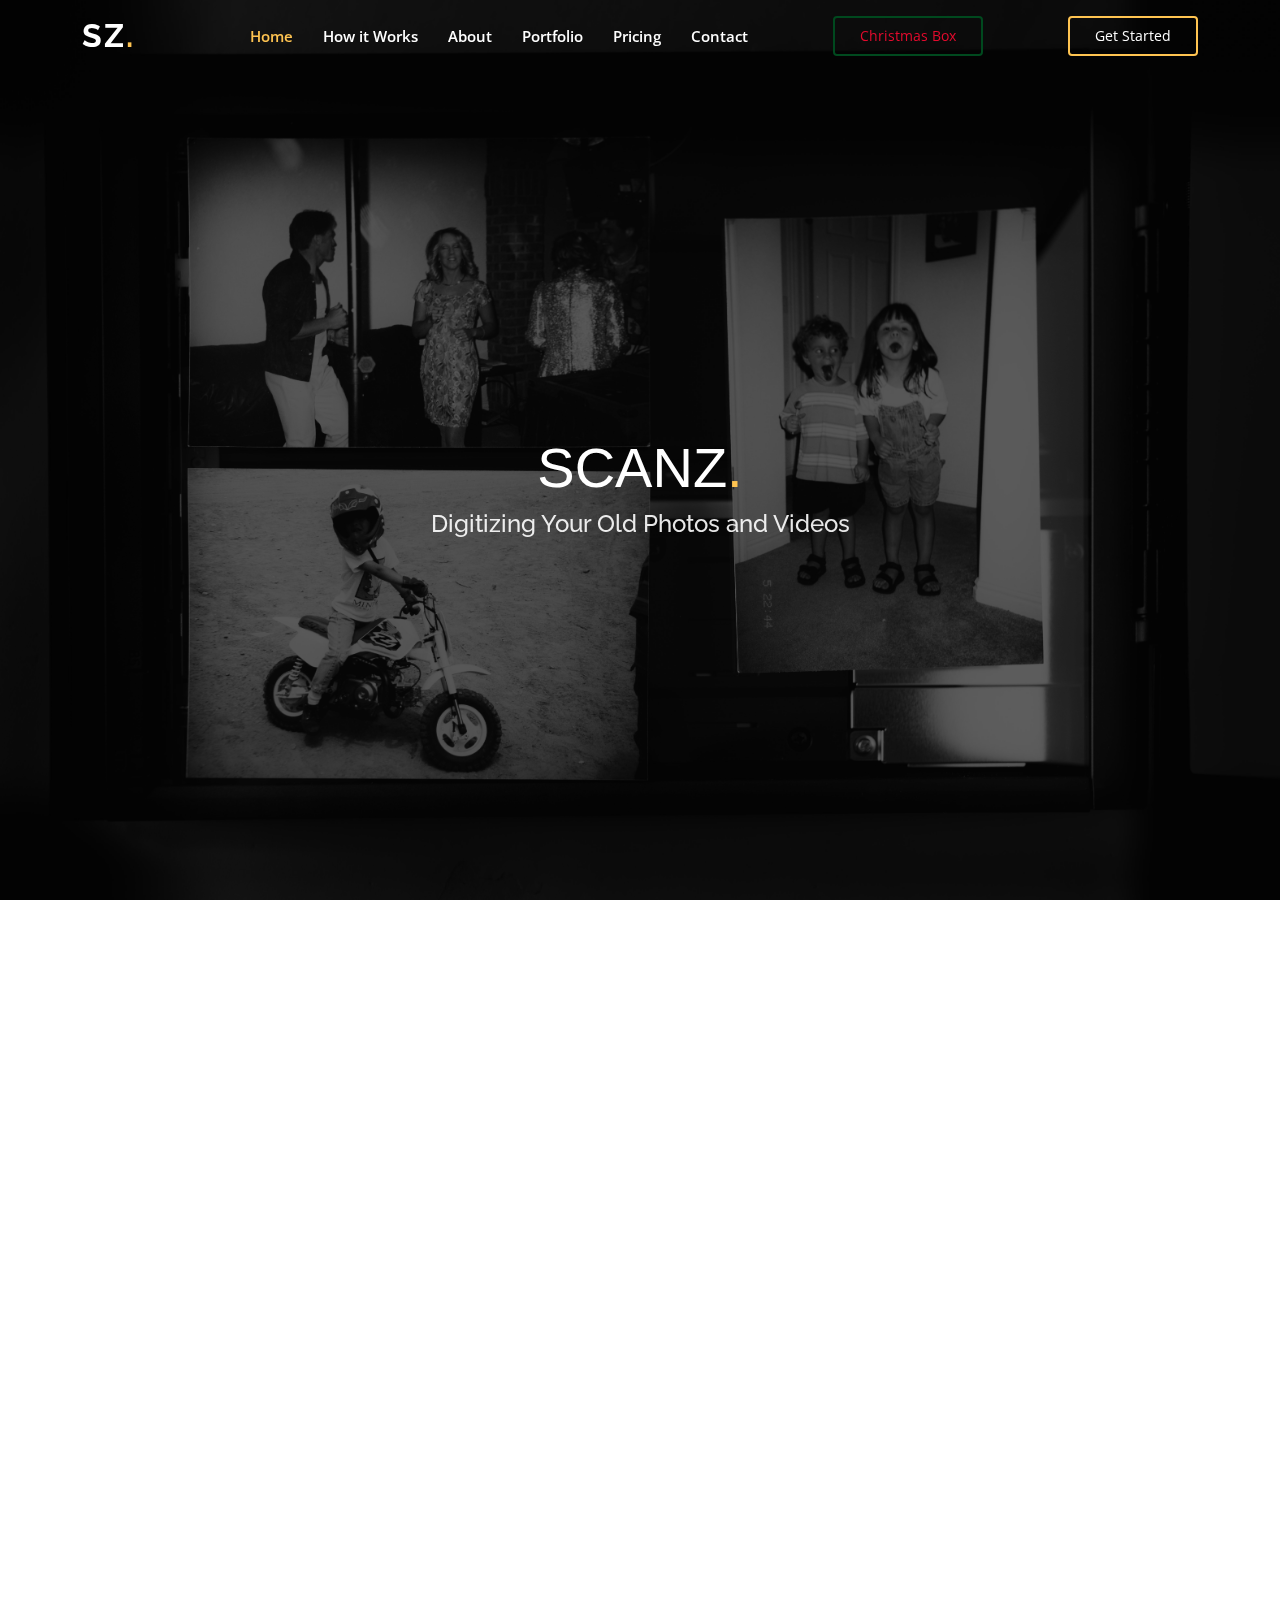
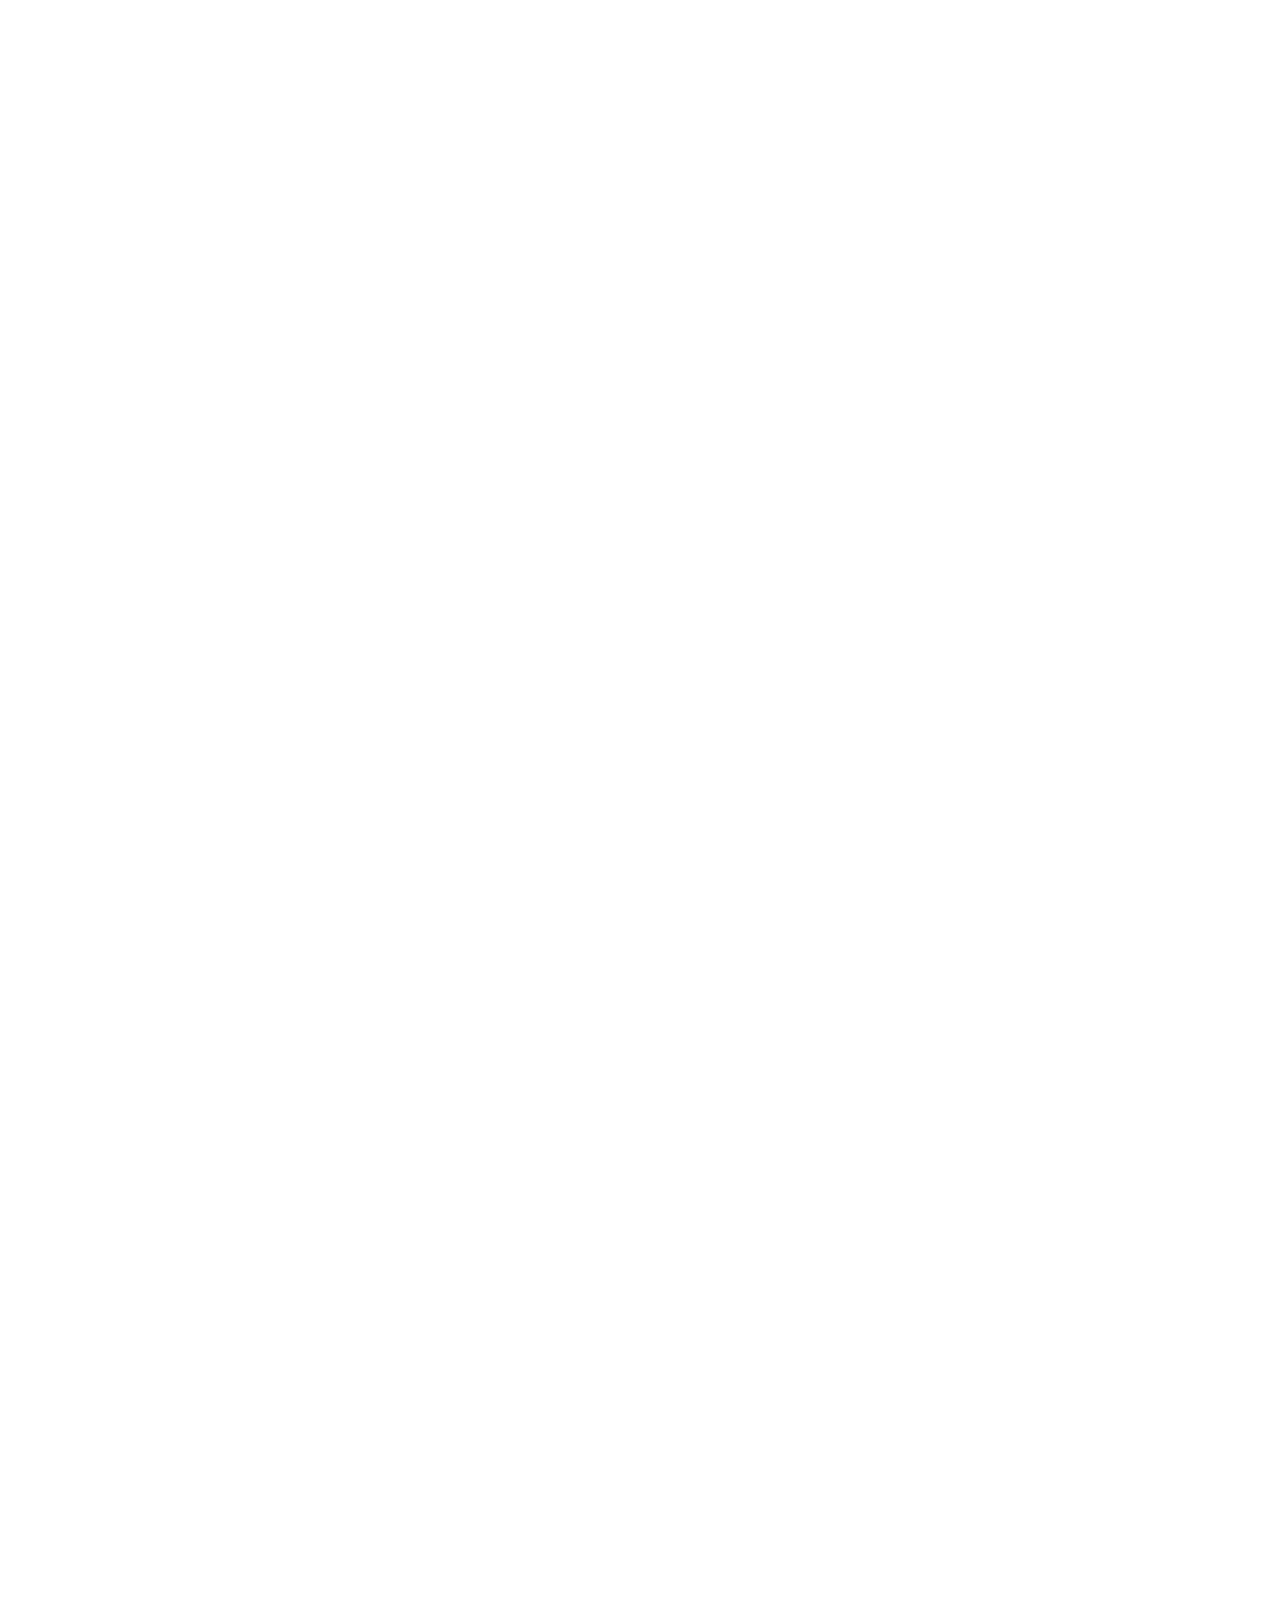
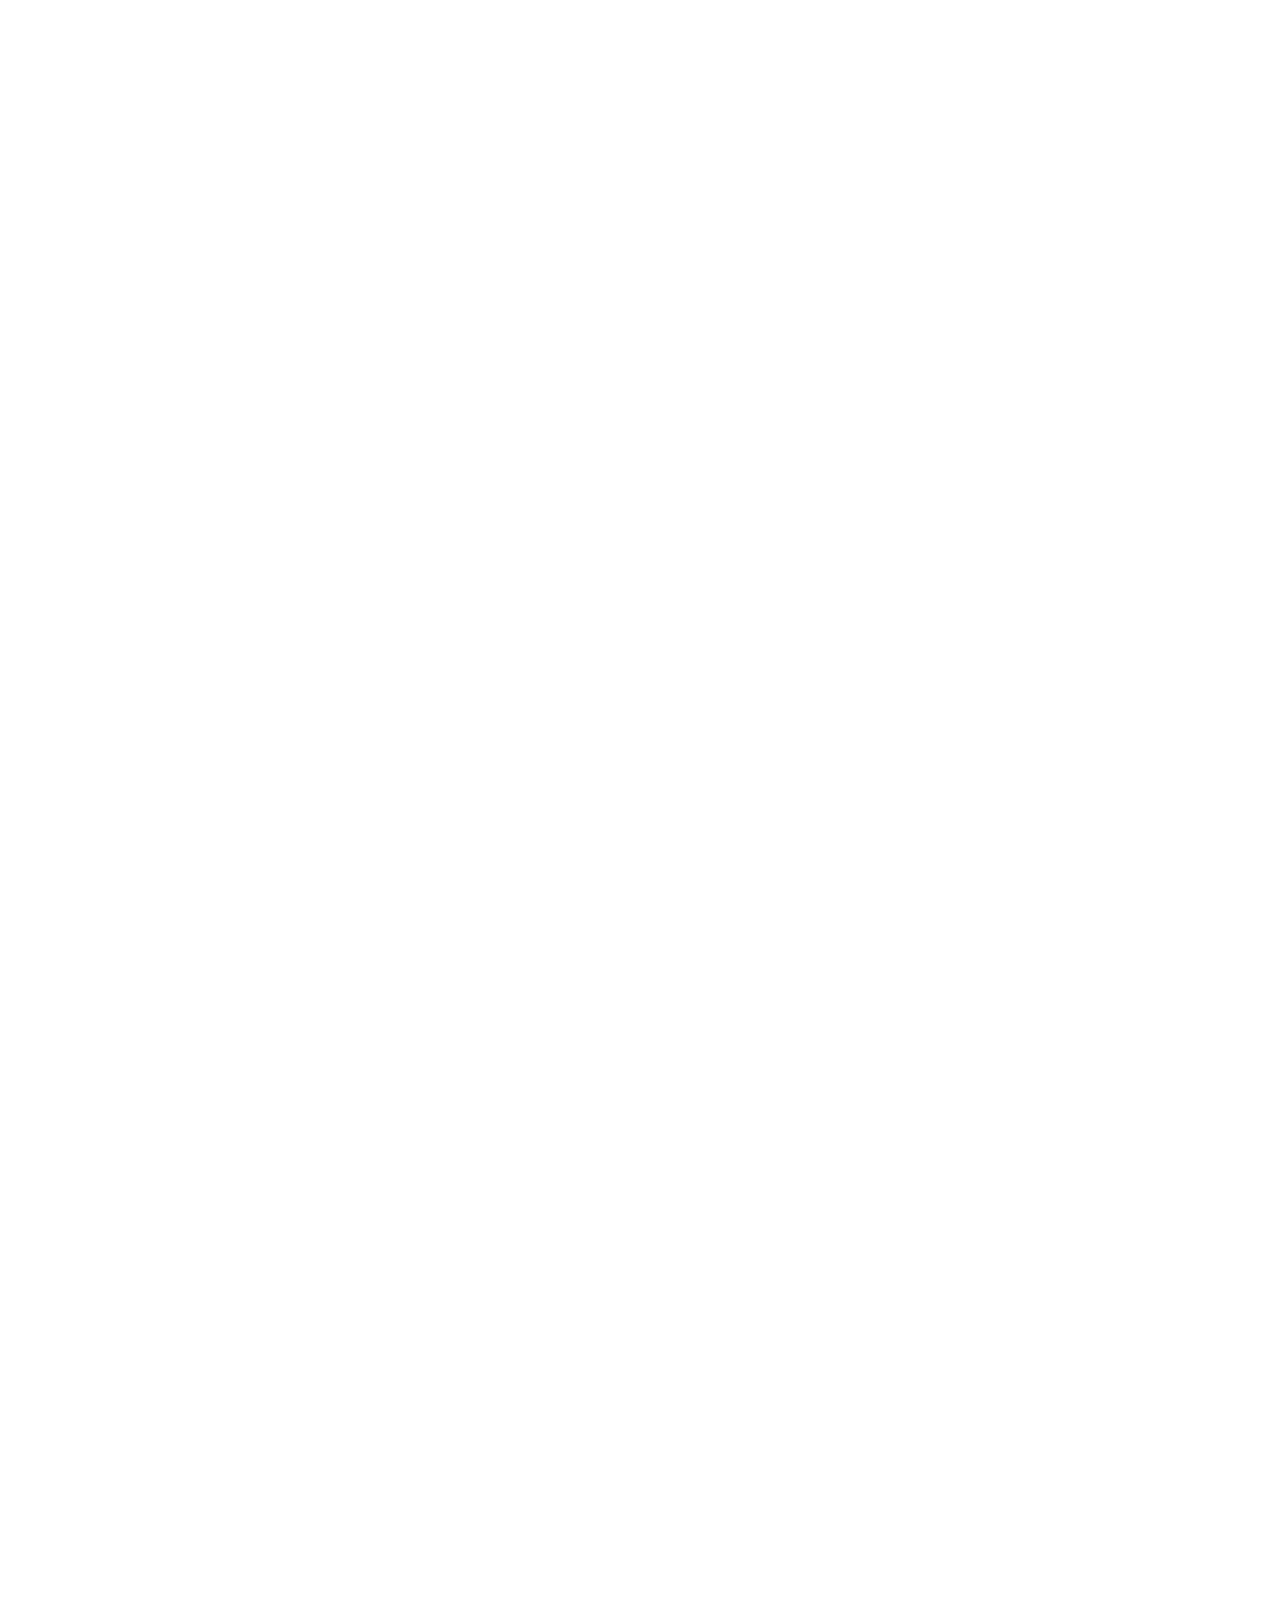
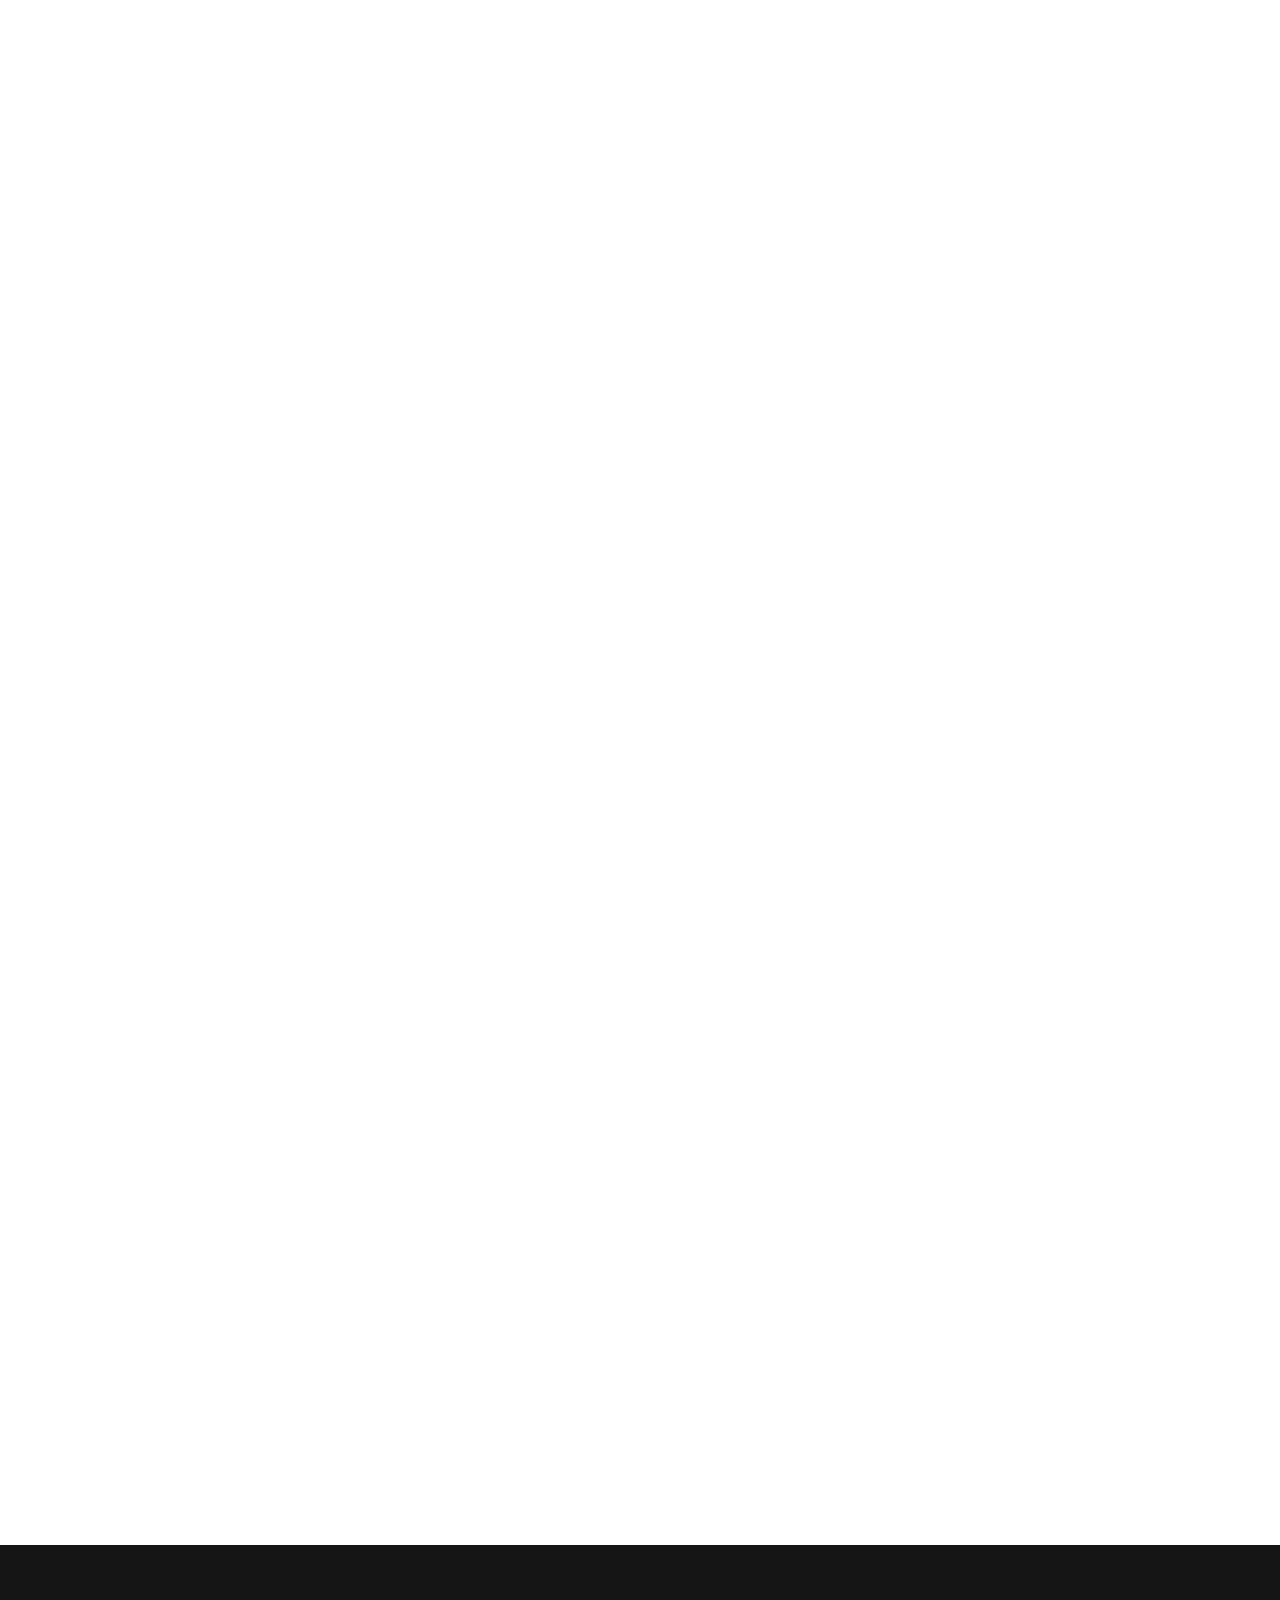
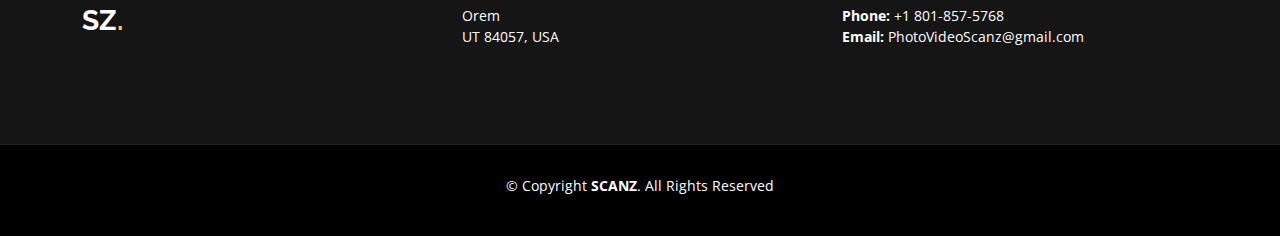
==== commit 0ac344eb: "christmas box message" ====
--- a/index.html
+++ b/index.html
@@ -828,6 +828,7 @@
           <h2>Contact</h2>
           <p>Contact Us</p>
         </div>
+        <p style="color:#249E6B">*Christmas Boxes can be dropped off and picked up here locally using Venmo, Apple Pay, Cash, or Checks</p>
 
         <!-- <div>
           <iframe style="border:0; width: 100%; height: 270px;" src="https://www.google.com/maps/embed?pb=!1m14!1m8!1m3!1d12097.433213460943!2d-74.0062269!3d40.7101282!3m2!1i1024!2i768!4f13.1!3m3!1m2!1s0x0%3A0xb89d1fe6bc499443!2sDowntown+Conference+Center!5e0!3m2!1smk!2sbg!4v1539943755621" frameborder="0" allowfullscreen></iframe>
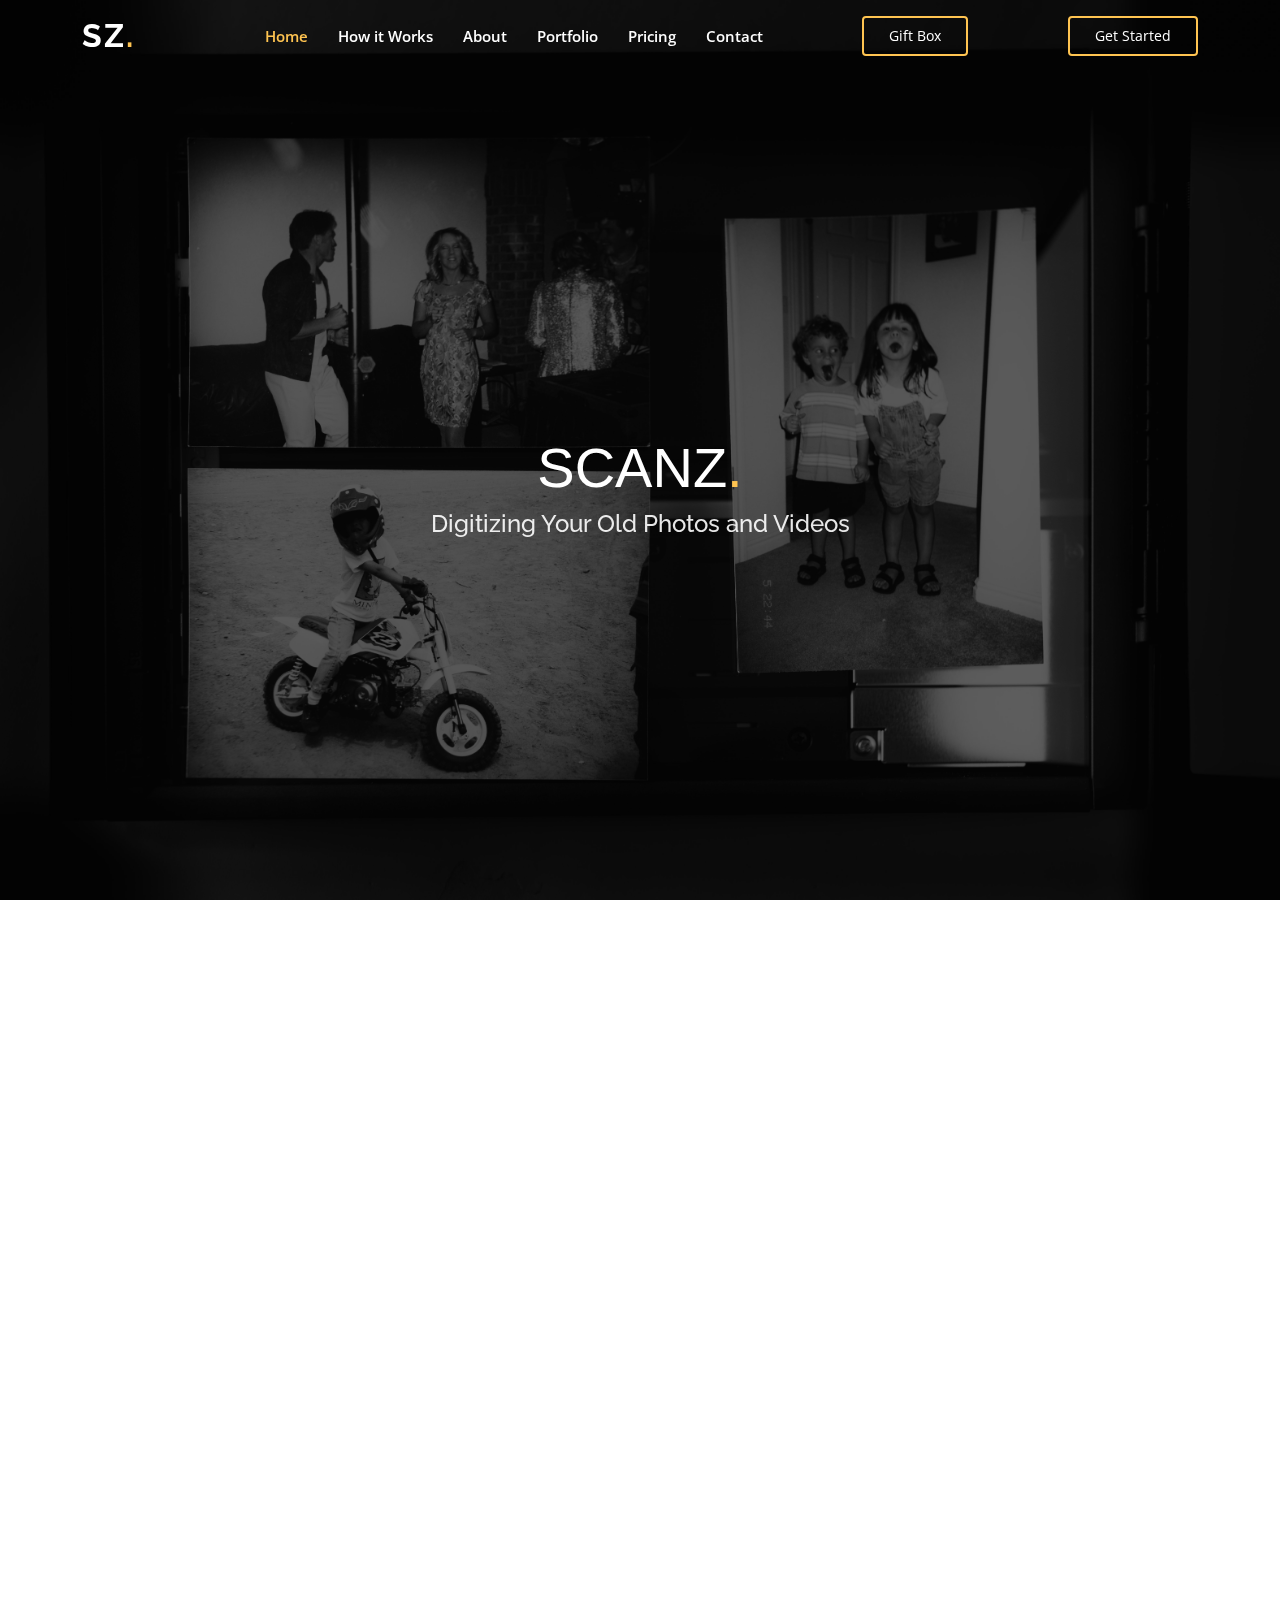
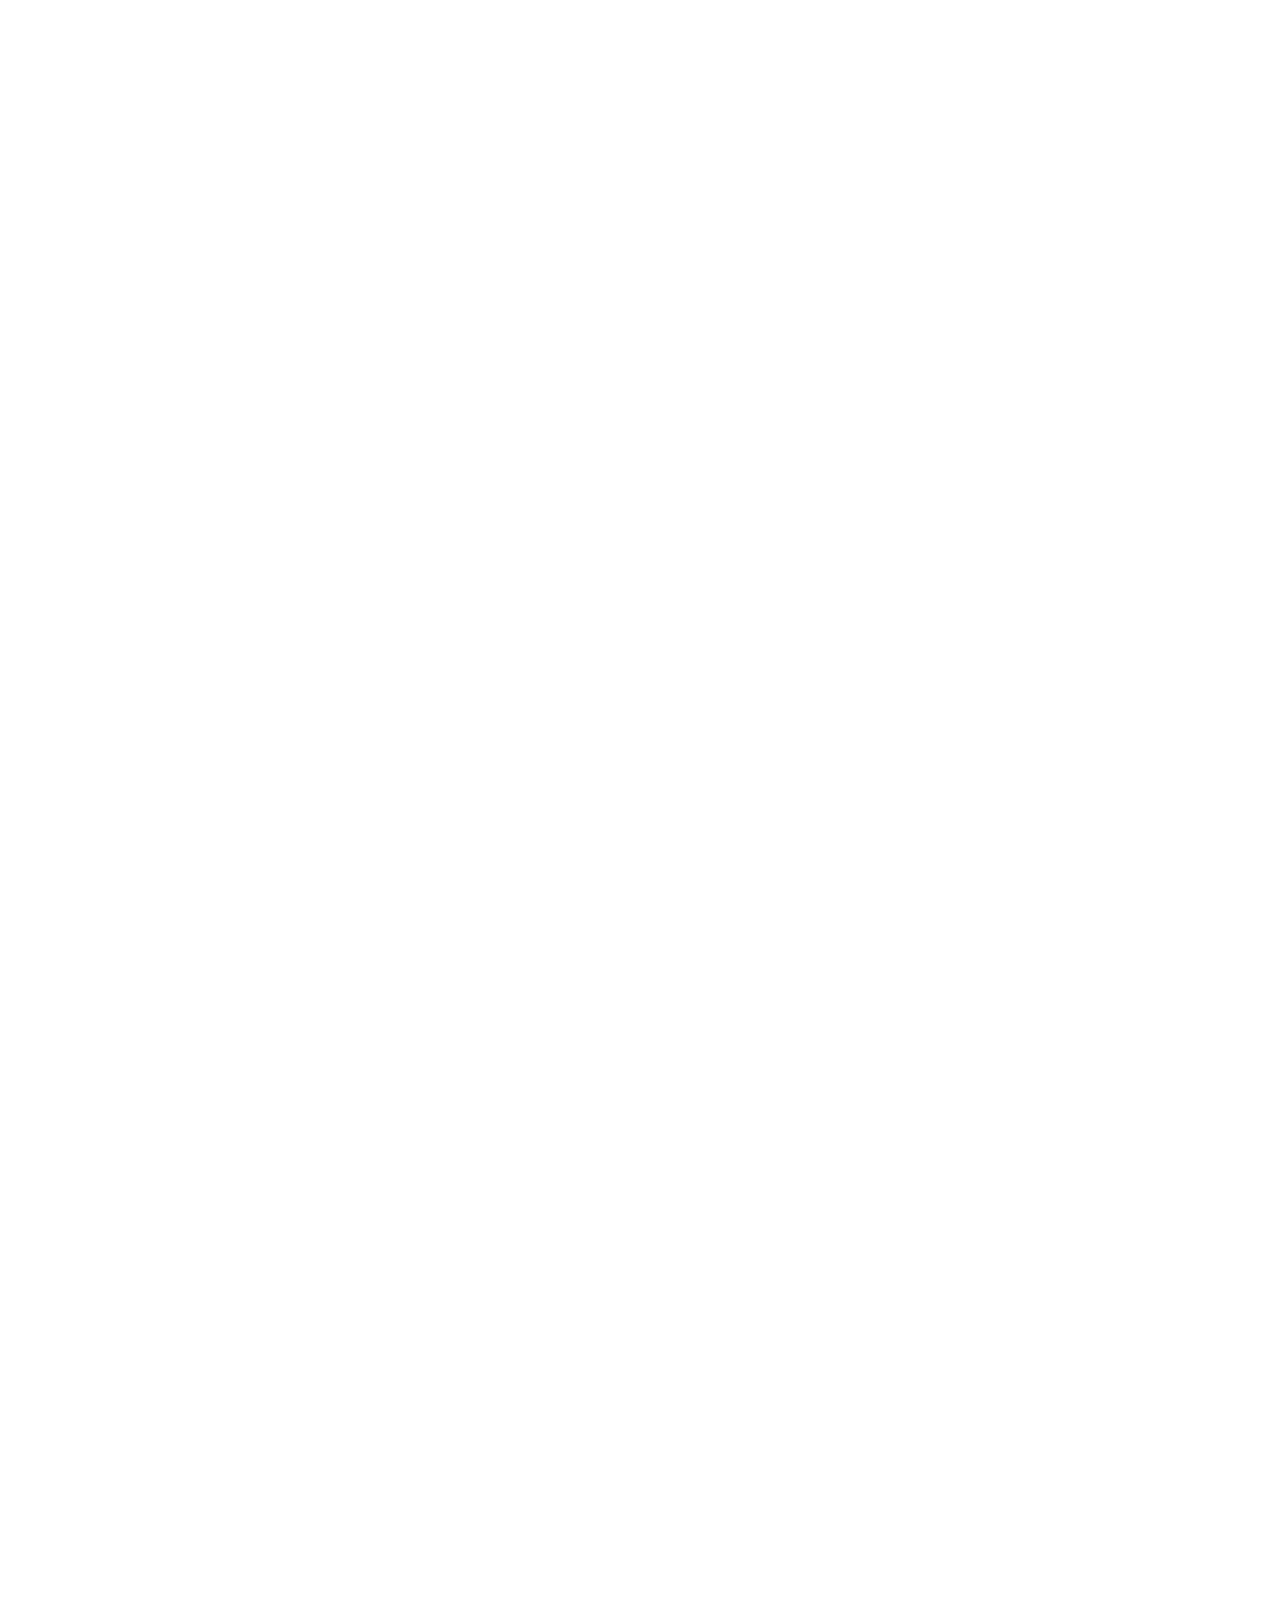
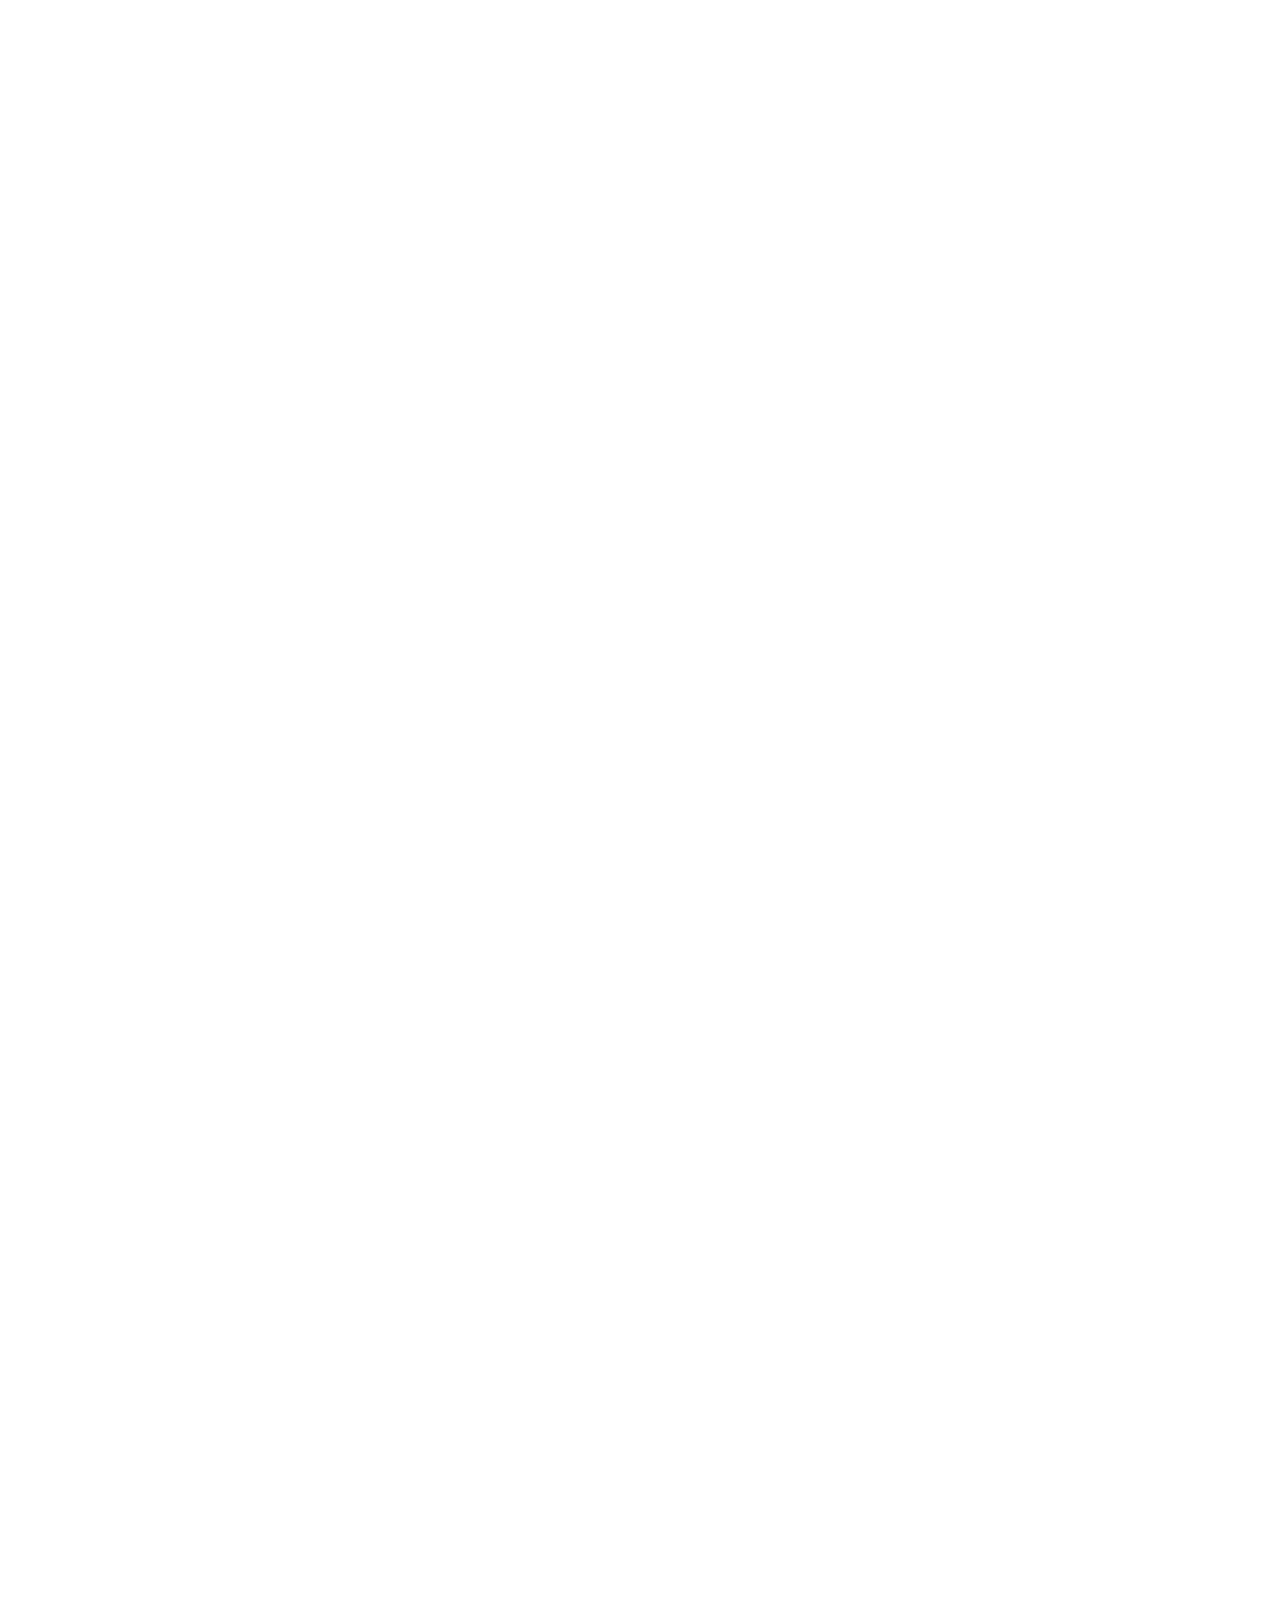
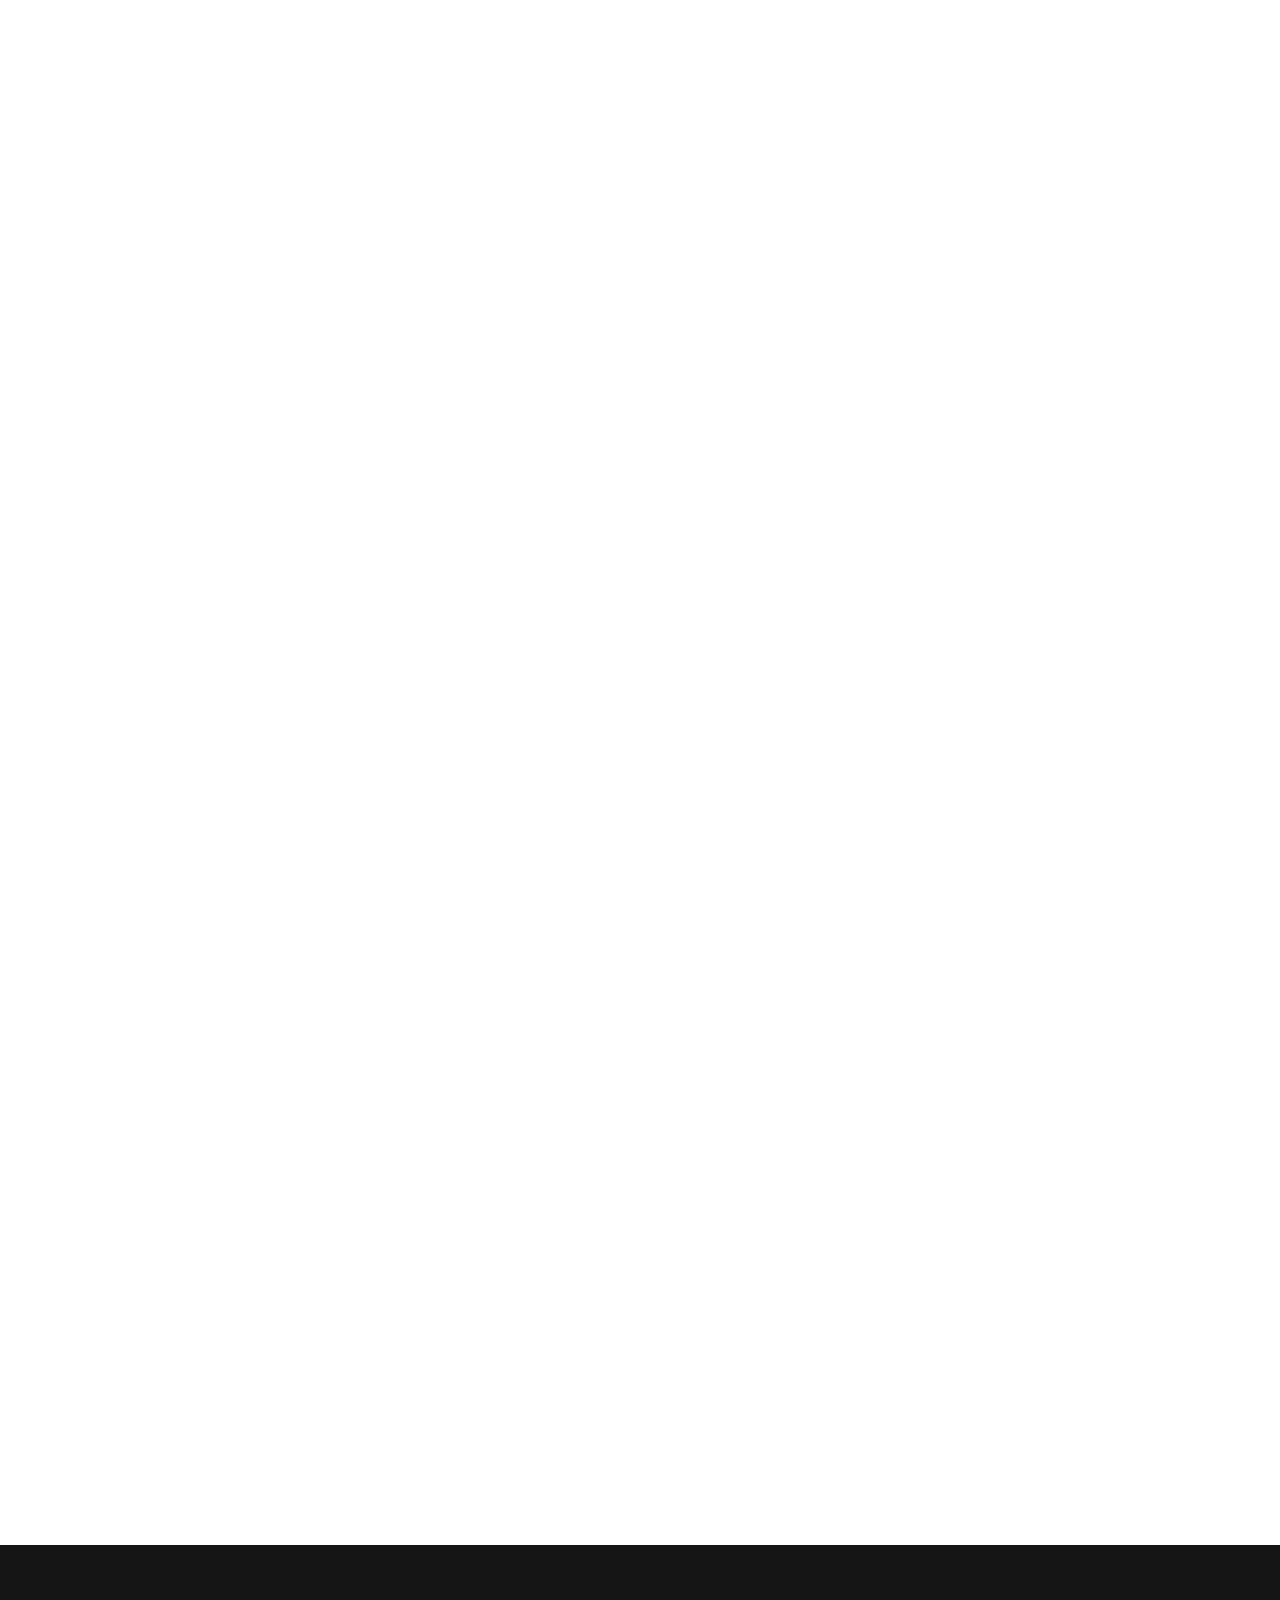
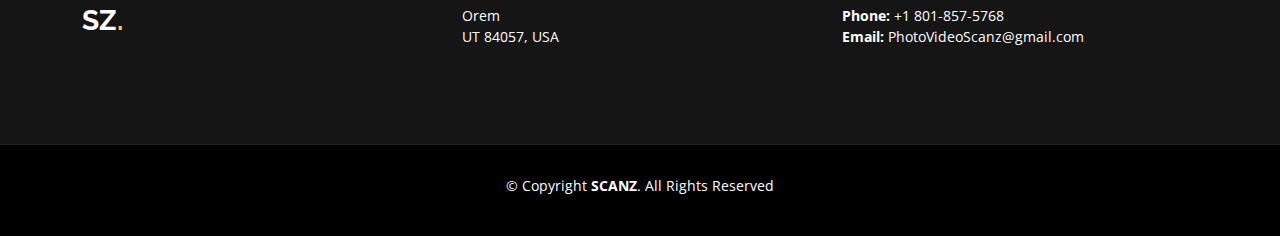
==== commit 42ef301e: "gift box changes" ====
--- a/index.html
+++ b/index.html
@@ -98,7 +98,7 @@
         <i class="bi bi-list mobile-nav-toggle"></i>
       </nav><!-- .navbar -->
 
-      <a href="#contact" class="christmas-btn scrollto">Christmas Box</a>
+      <a href="#contact" class="get-started-btn scrollto">Gift Box</a>
       
       <a href="#contact" class="get-started-btn scrollto">Get Started</a>
 
@@ -161,7 +161,30 @@
       <div class="container" data-aos="fade-up">
 
         <div class="row">
-          <div class="col-lg-6 pt-4 pt-lg-0 order-2 order-lg-1 content" data-aos="fade-right" data-aos-delay="100">
+          <div class="col-lg-6 pt-4 pt-lg-0 order-1 order-lg-1 content" data-aos="fade-right" data-aos-delay="100">
+            <h3><strong><span style="color:black;font-size:21pt;">GIFT BOX DEAL</span></strong></h3>
+            <p><strong><span style="font-size:11pt;">BUY ONE OF OUR SCANZ BOXES TO GIVE TO SOMEONE</span></strong></p>
+            <ul>
+                <li style="list-style-type:disc;font-size:11pt;">
+                    <p><span style="font-size:11pt;">BOX 1. $30 They can fill it with 4 videotapes or 400 photos.</span></p>
+                </li>
+                <li style="list-style-type:disc;font-size:11pt;">
+                    <p><span style="font-size:11pt;">BOX 2. $40 They can fill it with 6 videotapes or 550 photos.</span></p>
+                </li>
+            </ul>
+            <p><strong><span style="font-size:11pt;">WE COLLECT THE BOX BACK FROM THEM AND DIGITIZE THEIR MEMORIES&nbsp;</span></strong></p>
+            
+            
+            
+
+          </div>
+
+
+
+
+      
+          <div class="col-lg-6 pt-4 pt-lg-0 order-2 order-lg-2 content" data-aos="fade-right" data-aos-delay="100">
+
             <h3>How it Works</h3><br>
 
             <ul>
@@ -571,7 +594,7 @@
                 <div class="col-md-6 d-md-flex align-items-md-stretch">
                   <div style="text-align: center;" class="count-box">
                     <!-- <i class="bi bi-award"></i> -->
-                    <h3 style="padding-left: 20px; color: #249E6B">Christmas Box </h3>
+                    <h3 style="padding-left: 20px; color:black">Gift Box </h3>
                     <p>$30 for 400 photos</p>
                     <p>$40 for 550 photos</p>
                   </div>
@@ -655,7 +678,7 @@
                 <div class="col-md-6 d-md-flex align-items-md-stretch">
                   <div style="text-align: center;" class="count-box">
                     <!-- <i class="bi bi-award"></i> -->
-                    <h3 style="padding-left: 20px; color: #249E6B;">Christmas Box </h3>
+                    <h3 style="padding-left: 20px; color: black;">Gift Box </h3>
                     <p>$30 for 4 tapes</p>
                     <p>$40 for 6 tapes</p>
                   </div>
@@ -828,7 +851,7 @@
           <h2>Contact</h2>
           <p>Contact Us</p>
         </div>
-        <p style="color:#249E6B">*Christmas Boxes can be dropped off and picked up here locally using Venmo, Apple Pay, Cash, or Checks</p>
+        <p style="color:black">*Gift Boxes can be dropped off and picked up here locally using Venmo, Apple Pay, Cash, or Checks</p>
 
         <!-- <div>
           <iframe style="border:0; width: 100%; height: 270px;" src="https://www.google.com/maps/embed?pb=!1m14!1m8!1m3!1d12097.433213460943!2d-74.0062269!3d40.7101282!3m2!1i1024!2i768!4f13.1!3m3!1m2!1s0x0%3A0xb89d1fe6bc499443!2sDowntown+Conference+Center!5e0!3m2!1smk!2sbg!4v1539943755621" frameborder="0" allowfullscreen></iframe>
